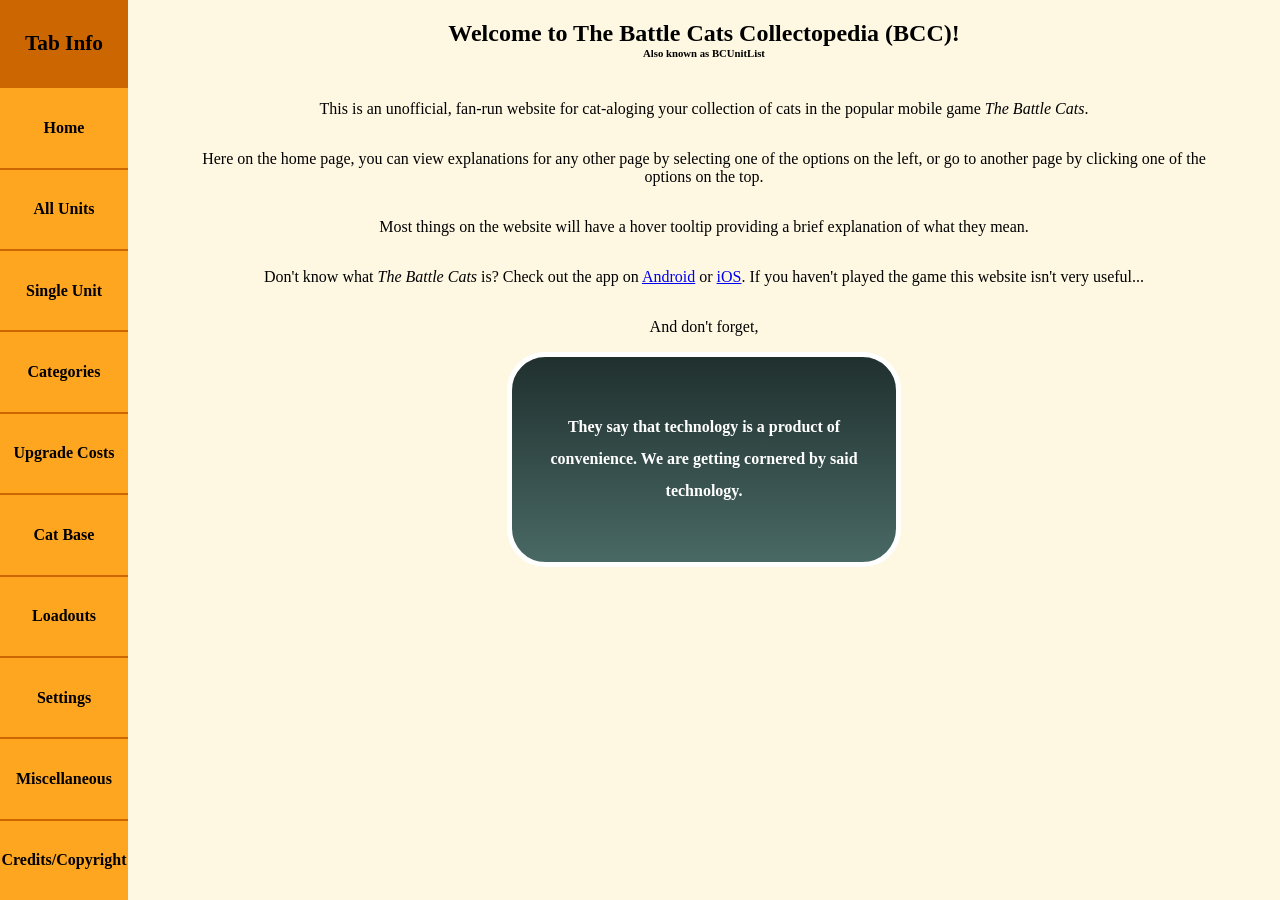
==== home.html @ 619c2832 "Automated minify of 809f2282fe39f35ee80ba82723558c4670efdd60" ====
<!DOCTYPE html><html><head><link rel="stylesheet" href="./css/common.css"><link rel="stylesheet" href="./css/home.css"><script src="./js/home.js" type="module"></script></head><body><div id="loading-content"><nav id="home-sidebar"><div class="sidebar-section sidebar-title">Tab Info</div><div class="sidebar-section">Home</div><div class="sidebar-section">All Units</div><div class="sidebar-section">Single Unit</div><div class="sidebar-section">Categories</div><div class="sidebar-section">Upgrade Costs</div><div class="sidebar-section">Cat Base</div><div class="sidebar-section">Loadouts</div><div class="sidebar-section">Settings</div><div class="sidebar-section">Miscellaneous</div><div class="sidebar-section">Credits/Copyright</div></nav><span></span><div id="home-content-wrapper"><section class="content-section" id="home-content-section"><h2>Welcome to The Battle Cats Collectopedia (BCC)!</h2><h6>Also known as BCUnitList</h6><p>This is an unofficial, fan-run website for cat-aloging your collection of cats in the popular mobile game <i>The Battle Cats</i>.</p><p>Here on the home page, you can view explanations for any other page by selecting one of the options on the left, or go to another page by clicking one of the options on the top.</p><p>Most things on the website will have a hover tooltip providing a brief explanation of what they mean.</p><p>Don't know what <i>The Battle Cats</i> is? Check out the app on <a href="https://play.google.com/store/apps/details?id=jp.co.ponos.battlecatsen&hl=en_US">Android</a> or <a href="https://apps.apple.com/us/app/the-battle-cats/id850057092">iOS</a>. If you haven't played the game this website isn't very useful...</p><p>And don't forget,</p><div id="home-cat-quote" class="h-align"><span id="home-splash"></span></div></section><section class="content-section hidden"><h2>All Units</h2><p>This tab displays a list of every unit in the game, sorted by rarity.</p><img src="./assets/img/home-tutorial/unit-row-example-1.png" loading="lazy"><p>By clicking or scrolling, you can change every aspect of a unit to match how you've upgraded them:</p><img src="./assets/img/home-tutorial/unit-row-example-2.png" loading="lazy"><hr><p>With so many units, it can be hard to find a specific one. Use the quick nav at the bottom left to jump to a unit or rarity.</p><img src="./assets/img/home-tutorial/unit-quick-nav-example.png" loading="lazy"><p>For more information on unit tables, check the unit tables section in the Miscellaneous section.</p></section><section class="content-section hidden"><h2>Single Unit</h2><p>If you just want to update a single unit, there's no reason to wait for all of the units' data to load.</p><p>This page displays all of a single unit's information on one page.</p><img src="./assets/img/home-tutorial/single-unit-example.png" loading="lazy"></section><section class="content-section hidden"><h2>Categories</h2><p>Categories are a way of organizing cats into groups of related units, such as all units from the same gacha banner, or all Li'l cats.</p><p>This tab acts the same as the All Units tab, but instead of tables for each rarity, there are tables for each category.</p><img src="./assets/img/home-tutorial/category-example.png" loading="lazy"><p>There are a bunch of predefined categories; you can customize which categories are shown, or create your own, in the Settings tab.</p></section><section class="content-section hidden"><h2>Upgrade Costs</h2><p>Ever wonder how much EXP you need to level up every unit to level 30. How about how much catfruit you need to farm?</p><p>In the Upgrade Costs tab, you can view the total amount of every resource in the game needed to fully upgrade every cat of a certain rarity or category.</p><img src="./assets/img/home-tutorial/cost-example.png" loading="lazy"><p>Total upgrade costs are shown for every unit rarity, and for every category of units (see Categories and Settings sections).</p><p>There are two special categories, "All Units", which is self-explanatory, and "Abilities", which are the non-cat upgrades shown in the in-game upgrade menu after the normal cats.</p><p>Finally, for any category with an Uber Super Rare, there is an option to include resources needed for Ultra Form and Ultra Talent related upgrades. When this is turned off, any upgrade that relies on spending Dark Catseyes is not counted in the upgrade costs.</p></section><section class="content-section hidden"><h2>Cat Base</h2><p>This page contains all of the upgrades that effect gameplay but aren't related to units.</p><p>At the top of the page is your total user rank, useful for seeing if you missed a unit when entering values. There are also several subtabs.</p><img src="./assets/img/home-tutorial/ur-example.png" loading="lazy"><p>The first subtab is for treasures. There is a slider for each treasure in each chapter, as well as buttons to quickly max treasures, since you have them all maxed, right?</p><img src="./assets/img/home-tutorial/treasure-example.png" loading="lazy"><p>The second subtab is for the Cat Cannon & variants. You can level up each part of the different designs.</p><img src="./assets/img/home-tutorial/cannon-example.png" loading="lazy"><p>The third subtab is for having purchased The Cat God (completely different from the popular unit Cat God), and for your levels in each Ability. Abilities are the blue orbs in the normal cat upgrade menu that aren't actually cats, e.g. the Study ability that increases EXP earned.</p><img src="./assets/img/home-tutorial/ability-example.png" loading="lazy"><p>The final subtab is for the random other upgrades that don't fit cleanly into a specific subtab. Right now, the only upgrades in here are the Aku Altar level cap, and a toggle for if the Aku Altar has been fully disabled.</p></section><section class="content-section hidden"><h2>Loadouts</h2><p>With the limited number of in-game loadouts, it can be difficult to save loadouts for specific stages.</p><p>In the Loadouts tab, you can create loadouts like in game, equipping cannon parts and any unit you own in the website. Ownership is defined as the unit being at least level 1.</p><img src="./assets/img/home-tutorial/loadout-example.png" loading="lazy"><p>You can also generate a share code. This code can be entered into the "Freeform Loadouts" view, which lets you create loadouts with any unit in the game, even if you haven't marked them as owned on the website.</p><p>These share codes are a great way to ask for advice on a loadout or to give someone a loadout to help them with a stage they're struggling on.</p><div class="v-align" id="home-break-overflow"><p>The loadout in the previous image, for example, can be loaded using the following code!</p><h6>[base64]</h6></div><p>In the "Freeform Loadouts" view, you can also modify the unit's upgrades, and your cannon levels, without modifying your units elsewhere on the site.</p><img src="./assets/img/home-tutorial/freeform-loadout-modify-example.png" loading="lazy"></section><section class="content-section hidden"><h2>Settings</h2><p>There are several types of settings, starting with global unit filters. These are especially useful filters that apply to the entire website. This website contains every unit in every version of the game, but since it's primarilly English focused, units exclusive to non-English versions of the game are hidden by default using one of these global filters.</p><img src="./assets/img/home-tutorial/not-in-en-example.png" loading="lazy"><p>Next is the global category selection. This is like the global unit filters, but for entire unit categories. This does not effect the individual unit views, only categories as in the Categories and Upgrade Costs tabs.</p><img src="./assets/img/home-tutorial/category-selector-example.png" loading="lazy"><p>After that is the custom unit categories section. This allows you to create categories with any grouping of units you want.</p><img src="./assets/img/home-tutorial/custom-category-example.png" loading="lazy"><p>These custom categories work like any other category. You can even hide them in the global category selection if you want!</p><img src="./assets/img/home-tutorial/custom-category-result-example.png" loading="lazy"><p>Then, there are the settings that modify how you view the website. They are divided into three parts:</p><ul><li>Organization settings are settings that effect how some things get displayed, making it easier to focus on what you care about the most.<ul><li><p><b>Auto-Collapse Tables</b>: You can click on the title of any table that displays units to hide the units. This option has those tables start collapsed.</p></li><li><p><b>Auto-Collapse Category Sections</b>: Categories are divided into sections (e.g. "Collabs" or "Seasonal Events"). Like with tables, you can click on these section titles to collapse them, hiding all of the categories inside. This option has those sections start collapsed.</p></li><li><p><b>Single Category Display</b>: This option has the Categories and Upgrade Costs pages only show one category at a time, using the "Select Categories" panel at the bottom of the page to switch between categories.</p></li></ul></li><li>Default Sort settings is a single setting that controls exactly what the name suggests. Any table with units in it will be initially sorted using the sort specified here.<ul><li><b>In-Game Order</b> sorts units based on their order in the actual game, which is a weird mix of the unit's category, ID, and date added to the game.</li><li><b>ID</b> sorts units by the numerical order of their IDs.</li><li><b>Names</b> sorts units by the alphabetical order of their current form's name.</li><li><b>Forms</b> sorts units by their current form, Normal → Evolved → True → Ultra</li><li><b>Levels</b> sorts units numerically, first by total regular level, then by total plus level.</li><li><b>Talents</b> sorts units by their number of maxed talents, then by their number of upgraded talents.</li><li><b>Talent Orbs</b> sorts units by the rank(s) of their highest ranked orb(s), so 1 S rank orb beats 2 A rank orbs.</li><li><b>Favorited</b> puts favorited units before nonfavorited units.</li></ul>All of these sort options can be ascending or descending. If there is ever a tie, the tie is resolved by using the two unit's IDs in numerical order.</li><li>Other settings are miscellaneous settings that do something unique.<ul><li><p><b>Arrow Upgrade Controls</b>: Adds increment and decrement arrows for anything on the website that you modify by scrolling the mouse wheel. Good for people without a scroll wheel!</p></li></ul><img src="./assets/img/home-tutorial/arrow-control-example.png" loading="lazy"><ul><li><p><b>Show Empty Categories</b>: By default, any category containing only units that are filtered out by global filters is removed. This setting stops that, so every category always exists.</p></li><li><p><b>Short Browsing History</b>: By default, this website creates a new entry in your browsing history every time you switch tabs. This can quickly fill up your browsing history. This setting makes it so changing tabs does not effect the page history.</p></li></ul></li></ul><p>Lastly, there are the save management settings. These are powerful settings, so be careful when using one.</p><p>Import Save allows you to load a save from a file or from the clipboard. You can create a save in the clipboard or in a file using the options from Export Save.</p><p>Lastly, there is an option to delete your save data. This deletes everything, including settings, and cannot be undone except by loading a previous save (Assuming you created one).</p><p>After importing or deleting a save, it is recommended that you refresh the page, or at least change tabs, before attempting to make any changes.</p><p>There is a small message at the bottom of the page when using any of the save management settings. If that box is red, it means the action you tried to do failed, so read it carefully!</p></section><section class="content-section hidden"><h2>Miscellaneous</h2><p>This section covers features and information about the website not specific to a single tab.</p><p>In the top right, you'll see Update <span id="home-update-ver"></span>. This site is updated manually, so that number lets you know what version of the app the site is updated to. Any new units, upgrades/forms, or mechanics that are added in an update after the one displayed have not been added yet, so please be patient :)</p><p>Throughout the site, there are several tables containing multiple units. These tables have a settings button in the top right, where you can filter the units shown in the table, or quickly modify all of the units.</p><p>By activating Quick-Edit Mode, all selected options to the left will be applied when clicking the + button that normally opens the unit's stats. Disable Quick-Edit Mode to be able to access stats again.</p><img src="./assets/img/home-tutorial/pre-quick-change.png" loading="lazy"><p>↓</p><img src="./assets/img/home-tutorial/quick-change.png" loading="lazy"><p>↓</p><img src="./assets/img/home-tutorial/post-quick-change.png" loading="lazy"><p>Many of these tables will also have units with orb slots. By clicking a slot, you can create or modify an orb to give to that unit.</p><img src="./assets/img/home-tutorial/orb-modal-example.png" loading="lazy"><p>Orbs are divided into two types: Ability orbs and Effect orbs. Effect orbs increase a unit's effectiveness against a specific trait, while Ability orbs give the unit a new unique ability. The above image shows an effect orb being created.</p><p>Thoughout the site there are also several places where you can search for units. These places all also have a + button that opens up an advanced search.</p><p>The advanced search lets you filter search results by properties of a unit, like their rarity or abilities.</p><img src="./assets/img/home-tutorial/advanced-search.png" loading="lazy"><p>In the above image, the search required the unit to be an Uber Super Rare that can target Angel, Alien, and Aku, and that has the Conjure ability. As of 14.5, the only unit that meets these criteria is Mamolan Pasalan.</p><p>Lastly, if you encounter any errors with the site, unit values that are incorrect, or just have something that you think it's really important gets added, please let me know! On the GitHub, there is a few issue templates for different possible issues. Please use one of those, but before you do, double check that there isn't actually a mistake on the Wiki or from your end.</p></section><section class="content-section hidden"><h2>Credits/Copyright</h2><div class="home-citation"><a href="https://battlecats.miraheze.org/wiki/Battle_Cats_Wiki">https://battlecats.miraheze.org/wiki/Battle_Cats_Wiki</a><p>For unit data, images, and data validation.</p></div><div class="home-citation"><a href="https://thanksfeanor.pythonanywhere.com/xpcurves">https://thanksfeanor.pythonanywhere.com/xpcurves</a><p>For providing more accurate XP level curves for old/weird collab units.</p></div><div class="home-citation"><a href="https://mygamatoto.com">https://mygamatoto.com</a><p>For unit data and generally being a helpful source of information.</p></div><div class="home-citation"><a href="https://github.com/battlecatsinfo/battlecatsinfo.github.io">https://github.com/battlecatsinfo/battlecatsinfo.github.io</a><p>For having a lot of information about the Japanese version of the game.</p></div><div class="home-citation"><a href="https://github.com/battlecatsultimate/BCU-java-PC">https://github.com/battlecatsultimate/BCU-java-PC</a><p>For several images that are a pain to find otherwise.</p></div><p>And of course PONOS Corporation for making the game!</p><h4>Copyright Notice</h4><p>All data and images from The Battle Cats, as well as the name, brand, and any other related content, belong to PONOS Corporation. I do not make any claim of ownership for anything originally produced by PONOS.</p><p>This site is non-profit, and exists under fair use as an educational/informational tool.</p></section></div></div></body></html>
---- css/common.css ----
@keyframes rainbow{0%,to{background-color:var(--rainbow-bg1)}12.5%{background-color:var(--rainbow-bg2)}25%{background-color:var(--rainbow-bg3)}37.5%{background-color:var(--rainbow-bg4)}50%{background-color:var(--rainbow-bg5)}62.5%{background-color:var(--rainbow-bg6)}75%{background-color:var(--rainbow-bg7)}87.5%{background-color:var(--rainbow-bg8)}}:root{--text:#000000;--base-bg:#ffffff;--highlight-bg:#fef8e3;--highlight-bg2:#ffe3ac;--saving-bg:#4e3c0477;--content:#fbbc04;--highlight-content:#f7cb4d;--content-border:#d8a406;--modal-fade:#00000099;--warning:#e62427;--highlight-warning:#ff5255;--warning-border:#c01d20;--fadeout-timer:4s;--normal-content:#c8c8c8;--normal-bg:#ffffff;--normal-bg2:#efefef;--normal-border:#999999;--special-content:#cd67bb;--special-bg:#f8a8f1;--special-bg2:#eb90e3;--special-border:#a84d98;--rare-content:#db8a47;--rare-bg:#f5ac74;--rare-bg2:#ef9a5b;--rare-border:#a86229;--super-rare-content:#89b1bc;--super-rare-bg:#c5f2f7;--super-rare-bg2:#c0e3e7;--super-rare-border:#578491;--uber-rare-content:#ead635;--uber-rare-bg:#fcf683;--uber-rare-bg2:#f7ee57;--uber-rare-border:#c2af1f;--legend-rare-content:#ffffff;--legend-rare-border:#141414;--rainbow-bg1:#ff9999;--rainbow-bg2:#ffe699;--rainbow-bg3:#ccff99;--rainbow-bg4:#99ffb3;--rainbow-bg5:#99ffff;--rainbow-bg6:#99b3ff;--rainbow-bg7:#cc99ff;--rainbow-bg8:#ff99e6;--ability-upgade-content:#2ce5e6;--ability-upgade-bg:#baf2f4;--ability-upgade-bg2:#a0e6e9;--ability-upgade-border:#09b0ad;--inactive-content:#8b8b8b;--inactive-bg:#bebebe;--inactive-bg2:#8d8d8d;--inactive-border:#2c2c2c;--generic-content:#ffa620;--generic-bg:#fff0d2;--generic-bg2:#ffeac0;--generic-border:#cc6600;--rarity-content:var(--generic-content);--rarity-bg:var(--generic-bg);--rarity-bg2:var(--generic-bg2);--rarity-border:var(--generic-border)}.ability-upgrade-color{--rarity-content:var(--ability-upgade-content);--rarity-bg:var(--ability-upgade-bg);--rarity-bg2:var(--ability-upgade-bg2);--rarity-border:var(--ability-upgade-border)}.normal-color{--rarity-content:var(--normal-content);--rarity-bg:var(--normal-bg);--rarity-bg2:var(--normal-bg2);--rarity-border:var(--normal-border)}.special-color{--rarity-content:var(--special-content);--rarity-bg:var(--special-bg);--rarity-bg2:var(--special-bg2);--rarity-border:var(--special-border)}.rare-color{--rarity-content:var(--rare-content);--rarity-bg:var(--rare-bg);--rarity-bg2:var(--rare-bg2);--rarity-border:var(--rare-border)}.super-rare-color{--rarity-content:var(--super-rare-content);--rarity-bg:var(--super-rare-bg);--rarity-bg2:var(--super-rare-bg2);--rarity-border:var(--super-rare-border)}.uber-rare-color{--rarity-content:var(--uber-rare-content);--rarity-bg:var(--uber-rare-bg);--rarity-bg2:var(--uber-rare-bg2);--rarity-border:var(--uber-rare-border)}.legend-rare-color{--rarity-content:var(--legend-rare-content);--rarity-border:var(--legend-rare-border)}.legend-row-1{--rarity-bg:var(--rainbow-bg1);--rarity-bg2:var(--rainbow-bg1)}.legend-row-2{--rarity-bg:var(--rainbow-bg2);--rarity-bg2:var(--rainbow-bg2)}.legend-row-3{--rarity-bg:var(--rainbow-bg3);--rarity-bg2:var(--rainbow-bg3)}.legend-row-4{--rarity-bg:var(--rainbow-bg4);--rarity-bg2:var(--rainbow-bg4)}.legend-row-5{--rarity-bg:var(--rainbow-bg5);--rarity-bg2:var(--rainbow-bg5)}.legend-row-6{--rarity-bg:var(--rainbow-bg6);--rarity-bg2:var(--rainbow-bg6)}.legend-row-7{--rarity-bg:var(--rainbow-bg7);--rarity-bg2:var(--rainbow-bg7)}.legend-row-8{--rarity-bg:var(--rainbow-bg8);--rarity-bg2:var(--rainbow-bg8)}.legend-rare-animation{animation:rainbow 8s linear 0s infinite forwards}html{overflow-x:hidden;scrollbar-color:var(--content-border) var(--highlight-content);height:100%;max-height:100%}body,iframe{width:100%;height:100%}*,body{scrollbar-width:thin}body{display:grid;background-color:var(--highlight-bg);padding:0;margin:0;max-height:100%;position:relative;box-sizing:border-box}#loading-content{height:100%;overflow-y:auto;box-sizing:border-box;padding-bottom:5vh}*{scrollbar-color:var(--rarity-border) var(--rarity-content)}iframe{border:0}button{--rarity-content:var(--content);--rarity-bg:var(--highlight-bg);--rarity-bg2:var(--highlight-bg2);--rarity-border:var(--content-border);background-color:var(--rarity-content);border:2px solid var(-text);cursor:pointer;transition:background-color .1s linear,filter .1s linear;font-weight:bolder;user-select:none}button:disabled{filter:contrast(.5)}button:not(:disabled):hover{filter:invert(.25) saturate(1.5)}img{-webkit-user-drag:none;user-select:none}td{padding:0}input{accent-color:var(--rarity-content)}.h-align,.v-align{display:flex;align-items:center;justify-content:center}.v-align{flex-direction:column}.global-hidden,.hidden{display:none!important}.invisible{visibility:hidden}.two-pane{display:grid;grid-template-columns:50% 50%;grid-template-rows:100%}.transitionless{transition:none!important}.inactive{--rarity-content:var(--inactive-content)!important;--rarity-bg:var(--inactive-bg)!important;--rarity-bg2:var(--inactive-bg2)!important;--rarity-border:var(--inactive-border)!important}
---- css/home.css ----
#loading-content{display:grid;grid-template-columns:10vw 1fr;grid-template-rows:100%}#home-sidebar{width:10vw;display:flex;flex-direction:column;align-items:center;background-color:var(--generic-content);position:fixed;top:0;left:0;bottom:0}.sidebar-section{font-size:12pt;font-weight:bolder;max-height:10vh;flex-grow:1;display:flex;align-items:center;justify-content:center;user-select:none;cursor:pointer;width:100%;transition:background-color .1s ease}.sidebar-section:not(:last-of-type){border-bottom:2px solid var(--generic-border)}.sidebar-section:hover,.sidebar-title{background-color:var(--generic-border)}.sidebar-title{font-size:16pt}.content-section{display:flex;flex-direction:column;align-items:center;padding-bottom:10vh;padding-left:5vw;padding-right:5vw;text-align:center}.content-section img{max-width:100%}#home-cat-quote{width:28vw;aspect-ratio:2/1;background-image:linear-gradient(to bottom,#20302e,#496965);color:#fff;font-weight:bolder;font-size:12pt;line-height:2;border-radius:3vw;border:5px solid #fff;text-align:center;padding:1vw;user-select:none;cursor:pointer}#home-content-section h2{margin-bottom:0}#home-content-section h6{margin-top:0}.multi-image-example p{font-size:72pt;margin:2vh}#home-break-overflow{overflow-wrap:anywhere;max-width:50%}ul{text-align:left;font-size:12pt}ul ul{font-size:10pt}.home-citation p{margin-top:.1vh;margin-bottom:3vh}
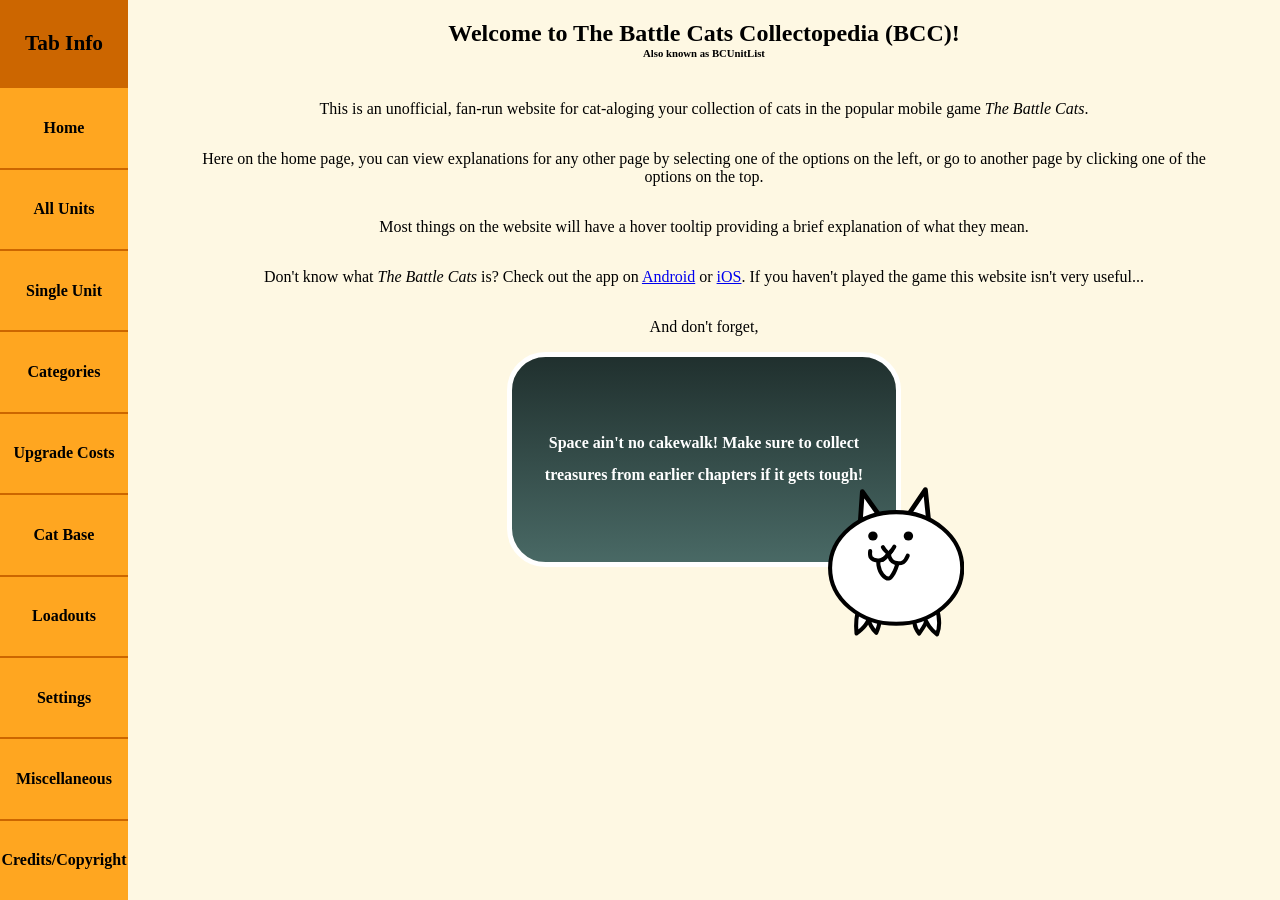
==== commit 2c60ba9a: "UI polish" ====
--- a/home.html
+++ b/home.html
@@ -1 +1,235 @@
-<!DOCTYPE html><html><head><link rel="stylesheet" href="./css/common.css"><link rel="stylesheet" href="./css/home.css"><script src="./js/home.js" type="module"></script></head><body><div id="loading-content"><nav id="home-sidebar"><div class="sidebar-section sidebar-title">Tab Info</div><div class="sidebar-section">Home</div><div class="sidebar-section">All Units</div><div class="sidebar-section">Single Unit</div><div class="sidebar-section">Categories</div><div class="sidebar-section">Upgrade Costs</div><div class="sidebar-section">Cat Base</div><div class="sidebar-section">Loadouts</div><div class="sidebar-section">Settings</div><div class="sidebar-section">Miscellaneous</div><div class="sidebar-section">Credits/Copyright</div></nav><span></span><div id="home-content-wrapper"><section class="content-section" id="home-content-section"><h2>Welcome to The Battle Cats Collectopedia (BCC)!</h2><h6>Also known as BCUnitList</h6><p>This is an unofficial, fan-run website for cat-aloging your collection of cats in the popular mobile game <i>The Battle Cats</i>.</p><p>Here on the home page, you can view explanations for any other page by selecting one of the options on the left, or go to another page by clicking one of the options on the top.</p><p>Most things on the website will have a hover tooltip providing a brief explanation of what they mean.</p><p>Don't know what <i>The Battle Cats</i> is? Check out the app on <a href="https://play.google.com/store/apps/details?id=jp.co.ponos.battlecatsen&hl=en_US">Android</a> or <a href="https://apps.apple.com/us/app/the-battle-cats/id850057092">iOS</a>. If you haven't played the game this website isn't very useful...</p><p>And don't forget,</p><div id="home-cat-quote" class="h-align"><span id="home-splash"></span></div></section><section class="content-section hidden"><h2>All Units</h2><p>This tab displays a list of every unit in the game, sorted by rarity.</p><img src="./assets/img/home-tutorial/unit-row-example-1.png" loading="lazy"><p>By clicking or scrolling, you can change every aspect of a unit to match how you've upgraded them:</p><img src="./assets/img/home-tutorial/unit-row-example-2.png" loading="lazy"><hr><p>With so many units, it can be hard to find a specific one. Use the quick nav at the bottom left to jump to a unit or rarity.</p><img src="./assets/img/home-tutorial/unit-quick-nav-example.png" loading="lazy"><p>For more information on unit tables, check the unit tables section in the Miscellaneous section.</p></section><section class="content-section hidden"><h2>Single Unit</h2><p>If you just want to update a single unit, there's no reason to wait for all of the units' data to load.</p><p>This page displays all of a single unit's information on one page.</p><img src="./assets/img/home-tutorial/single-unit-example.png" loading="lazy"></section><section class="content-section hidden"><h2>Categories</h2><p>Categories are a way of organizing cats into groups of related units, such as all units from the same gacha banner, or all Li'l cats.</p><p>This tab acts the same as the All Units tab, but instead of tables for each rarity, there are tables for each category.</p><img src="./assets/img/home-tutorial/category-example.png" loading="lazy"><p>There are a bunch of predefined categories; you can customize which categories are shown, or create your own, in the Settings tab.</p></section><section class="content-section hidden"><h2>Upgrade Costs</h2><p>Ever wonder how much EXP you need to level up every unit to level 30. How about how much catfruit you need to farm?</p><p>In the Upgrade Costs tab, you can view the total amount of every resource in the game needed to fully upgrade every cat of a certain rarity or category.</p><img src="./assets/img/home-tutorial/cost-example.png" loading="lazy"><p>Total upgrade costs are shown for every unit rarity, and for every category of units (see Categories and Settings sections).</p><p>There are two special categories, "All Units", which is self-explanatory, and "Abilities", which are the non-cat upgrades shown in the in-game upgrade menu after the normal cats.</p><p>Finally, for any category with an Uber Super Rare, there is an option to include resources needed for Ultra Form and Ultra Talent related upgrades. When this is turned off, any upgrade that relies on spending Dark Catseyes is not counted in the upgrade costs.</p></section><section class="content-section hidden"><h2>Cat Base</h2><p>This page contains all of the upgrades that effect gameplay but aren't related to units.</p><p>At the top of the page is your total user rank, useful for seeing if you missed a unit when entering values. There are also several subtabs.</p><img src="./assets/img/home-tutorial/ur-example.png" loading="lazy"><p>The first subtab is for treasures. There is a slider for each treasure in each chapter, as well as buttons to quickly max treasures, since you have them all maxed, right?</p><img src="./assets/img/home-tutorial/treasure-example.png" loading="lazy"><p>The second subtab is for the Cat Cannon & variants. You can level up each part of the different designs.</p><img src="./assets/img/home-tutorial/cannon-example.png" loading="lazy"><p>The third subtab is for having purchased The Cat God (completely different from the popular unit Cat God), and for your levels in each Ability. Abilities are the blue orbs in the normal cat upgrade menu that aren't actually cats, e.g. the Study ability that increases EXP earned.</p><img src="./assets/img/home-tutorial/ability-example.png" loading="lazy"><p>The final subtab is for the random other upgrades that don't fit cleanly into a specific subtab. Right now, the only upgrades in here are the Aku Altar level cap, and a toggle for if the Aku Altar has been fully disabled.</p></section><section class="content-section hidden"><h2>Loadouts</h2><p>With the limited number of in-game loadouts, it can be difficult to save loadouts for specific stages.</p><p>In the Loadouts tab, you can create loadouts like in game, equipping cannon parts and any unit you own in the website. Ownership is defined as the unit being at least level 1.</p><img src="./assets/img/home-tutorial/loadout-example.png" loading="lazy"><p>You can also generate a share code. This code can be entered into the "Freeform Loadouts" view, which lets you create loadouts with any unit in the game, even if you haven't marked them as owned on the website.</p><p>These share codes are a great way to ask for advice on a loadout or to give someone a loadout to help them with a stage they're struggling on.</p><div class="v-align" id="home-break-overflow"><p>The loadout in the previous image, for example, can be loaded using the following code!</p><h6>[base64]</h6></div><p>In the "Freeform Loadouts" view, you can also modify the unit's upgrades, and your cannon levels, without modifying your units elsewhere on the site.</p><img src="./assets/img/home-tutorial/freeform-loadout-modify-example.png" loading="lazy"></section><section class="content-section hidden"><h2>Settings</h2><p>There are several types of settings, starting with global unit filters. These are especially useful filters that apply to the entire website. This website contains every unit in every version of the game, but since it's primarilly English focused, units exclusive to non-English versions of the game are hidden by default using one of these global filters.</p><img src="./assets/img/home-tutorial/not-in-en-example.png" loading="lazy"><p>Next is the global category selection. This is like the global unit filters, but for entire unit categories. This does not effect the individual unit views, only categories as in the Categories and Upgrade Costs tabs.</p><img src="./assets/img/home-tutorial/category-selector-example.png" loading="lazy"><p>After that is the custom unit categories section. This allows you to create categories with any grouping of units you want.</p><img src="./assets/img/home-tutorial/custom-category-example.png" loading="lazy"><p>These custom categories work like any other category. You can even hide them in the global category selection if you want!</p><img src="./assets/img/home-tutorial/custom-category-result-example.png" loading="lazy"><p>Then, there are the settings that modify how you view the website. They are divided into three parts:</p><ul><li>Organization settings are settings that effect how some things get displayed, making it easier to focus on what you care about the most.<ul><li><p><b>Auto-Collapse Tables</b>: You can click on the title of any table that displays units to hide the units. This option has those tables start collapsed.</p></li><li><p><b>Auto-Collapse Category Sections</b>: Categories are divided into sections (e.g. "Collabs" or "Seasonal Events"). Like with tables, you can click on these section titles to collapse them, hiding all of the categories inside. This option has those sections start collapsed.</p></li><li><p><b>Single Category Display</b>: This option has the Categories and Upgrade Costs pages only show one category at a time, using the "Select Categories" panel at the bottom of the page to switch between categories.</p></li></ul></li><li>Default Sort settings is a single setting that controls exactly what the name suggests. Any table with units in it will be initially sorted using the sort specified here.<ul><li><b>In-Game Order</b> sorts units based on their order in the actual game, which is a weird mix of the unit's category, ID, and date added to the game.</li><li><b>ID</b> sorts units by the numerical order of their IDs.</li><li><b>Names</b> sorts units by the alphabetical order of their current form's name.</li><li><b>Forms</b> sorts units by their current form, Normal → Evolved → True → Ultra</li><li><b>Levels</b> sorts units numerically, first by total regular level, then by total plus level.</li><li><b>Talents</b> sorts units by their number of maxed talents, then by their number of upgraded talents.</li><li><b>Talent Orbs</b> sorts units by the rank(s) of their highest ranked orb(s), so 1 S rank orb beats 2 A rank orbs.</li><li><b>Favorited</b> puts favorited units before nonfavorited units.</li></ul>All of these sort options can be ascending or descending. If there is ever a tie, the tie is resolved by using the two unit's IDs in numerical order.</li><li>Other settings are miscellaneous settings that do something unique.<ul><li><p><b>Arrow Upgrade Controls</b>: Adds increment and decrement arrows for anything on the website that you modify by scrolling the mouse wheel. Good for people without a scroll wheel!</p></li></ul><img src="./assets/img/home-tutorial/arrow-control-example.png" loading="lazy"><ul><li><p><b>Show Empty Categories</b>: By default, any category containing only units that are filtered out by global filters is removed. This setting stops that, so every category always exists.</p></li><li><p><b>Short Browsing History</b>: By default, this website creates a new entry in your browsing history every time you switch tabs. This can quickly fill up your browsing history. This setting makes it so changing tabs does not effect the page history.</p></li></ul></li></ul><p>Lastly, there are the save management settings. These are powerful settings, so be careful when using one.</p><p>Import Save allows you to load a save from a file or from the clipboard. You can create a save in the clipboard or in a file using the options from Export Save.</p><p>Lastly, there is an option to delete your save data. This deletes everything, including settings, and cannot be undone except by loading a previous save (Assuming you created one).</p><p>After importing or deleting a save, it is recommended that you refresh the page, or at least change tabs, before attempting to make any changes.</p><p>There is a small message at the bottom of the page when using any of the save management settings. If that box is red, it means the action you tried to do failed, so read it carefully!</p></section><section class="content-section hidden"><h2>Miscellaneous</h2><p>This section covers features and information about the website not specific to a single tab.</p><p>In the top right, you'll see Update <span id="home-update-ver"></span>. This site is updated manually, so that number lets you know what version of the app the site is updated to. Any new units, upgrades/forms, or mechanics that are added in an update after the one displayed have not been added yet, so please be patient :)</p><p>Throughout the site, there are several tables containing multiple units. These tables have a settings button in the top right, where you can filter the units shown in the table, or quickly modify all of the units.</p><p>By activating Quick-Edit Mode, all selected options to the left will be applied when clicking the + button that normally opens the unit's stats. Disable Quick-Edit Mode to be able to access stats again.</p><img src="./assets/img/home-tutorial/pre-quick-change.png" loading="lazy"><p>↓</p><img src="./assets/img/home-tutorial/quick-change.png" loading="lazy"><p>↓</p><img src="./assets/img/home-tutorial/post-quick-change.png" loading="lazy"><p>Many of these tables will also have units with orb slots. By clicking a slot, you can create or modify an orb to give to that unit.</p><img src="./assets/img/home-tutorial/orb-modal-example.png" loading="lazy"><p>Orbs are divided into two types: Ability orbs and Effect orbs. Effect orbs increase a unit's effectiveness against a specific trait, while Ability orbs give the unit a new unique ability. The above image shows an effect orb being created.</p><p>Thoughout the site there are also several places where you can search for units. These places all also have a + button that opens up an advanced search.</p><p>The advanced search lets you filter search results by properties of a unit, like their rarity or abilities.</p><img src="./assets/img/home-tutorial/advanced-search.png" loading="lazy"><p>In the above image, the search required the unit to be an Uber Super Rare that can target Angel, Alien, and Aku, and that has the Conjure ability. As of 14.5, the only unit that meets these criteria is Mamolan Pasalan.</p><p>Lastly, if you encounter any errors with the site, unit values that are incorrect, or just have something that you think it's really important gets added, please let me know! On the GitHub, there is a few issue templates for different possible issues. Please use one of those, but before you do, double check that there isn't actually a mistake on the Wiki or from your end.</p></section><section class="content-section hidden"><h2>Credits/Copyright</h2><div class="home-citation"><a href="https://battlecats.miraheze.org/wiki/Battle_Cats_Wiki">https://battlecats.miraheze.org/wiki/Battle_Cats_Wiki</a><p>For unit data, images, and data validation.</p></div><div class="home-citation"><a href="https://thanksfeanor.pythonanywhere.com/xpcurves">https://thanksfeanor.pythonanywhere.com/xpcurves</a><p>For providing more accurate XP level curves for old/weird collab units.</p></div><div class="home-citation"><a href="https://mygamatoto.com">https://mygamatoto.com</a><p>For unit data and generally being a helpful source of information.</p></div><div class="home-citation"><a href="https://github.com/battlecatsinfo/battlecatsinfo.github.io">https://github.com/battlecatsinfo/battlecatsinfo.github.io</a><p>For having a lot of information about the Japanese version of the game.</p></div><div class="home-citation"><a href="https://github.com/battlecatsultimate/BCU-java-PC">https://github.com/battlecatsultimate/BCU-java-PC</a><p>For several images that are a pain to find otherwise.</p></div><p>And of course PONOS Corporation for making the game!</p><h4>Copyright Notice</h4><p>All data and images from The Battle Cats, as well as the name, brand, and any other related content, belong to PONOS Corporation. I do not make any claim of ownership for anything originally produced by PONOS.</p><p>This site is non-profit, and exists under fair use as an educational/informational tool.</p></section></div></div></body></html>+<!DOCTYPE html>
+<html>
+<head>
+    <link rel="stylesheet" href="./css/common.css">
+    <link rel="stylesheet" href="./css/home.css">
+    <script src="./js/home.js" type="module"></script>
+</head>
+<body>
+    <div id="loading-content">
+        <nav id="home-sidebar">
+            <div class="sidebar-section sidebar-title">
+                Tab Info
+            </div>
+            <div class="sidebar-section clickable">
+                Home
+            </div>
+            <div class="sidebar-section clickable">
+                All Units
+            </div>
+            <div class="sidebar-section clickable">
+                Single Unit
+            </div>
+            <div class="sidebar-section clickable">
+                Categories
+            </div>
+            <div class="sidebar-section clickable">
+                Upgrade Costs
+            </div>
+            <div class="sidebar-section clickable">
+                Cat Base
+            </div>
+            <div class="sidebar-section clickable">
+                Loadouts
+            </div>
+            <div class="sidebar-section clickable">
+                Settings
+            </div>
+            <div class="sidebar-section clickable">
+                Miscellaneous
+            </div>
+            <div class="sidebar-section clickable">
+                Credits/Copyright
+            </div>
+        </nav>
+        <span></span>
+        <div id="home-content-wrapper">
+            <section class="content-section" id="home-content-section">
+                <h2>Welcome to The Battle Cats Collectopedia (BCC)!</h2>
+                <h6>Also known as BCUnitList</h6>
+                <p>This is an unofficial, fan-run website for cat-aloging your collection of cats in the popular mobile game <i>The Battle Cats</i>.</p>
+                <p>Here on the home page, you can view explanations for any other page by selecting one of the options on the left, or go to another page by clicking one of the options on the top.</p>
+                <p>Most things on the website will have a hover tooltip providing a brief explanation of what they mean.</p>
+                <p>Don't know what <i>The Battle Cats</i> is? Check out the app on <a href="https://play.google.com/store/apps/details?id=jp.co.ponos.battlecatsen&hl=en_US">Android</a> or <a href="https://apps.apple.com/us/app/the-battle-cats/id850057092">iOS</a>. If you haven't played the game this website isn't very useful...</p>
+                <p>And don't forget,</p>
+                <div id="home-cat-quote" class="h-align">
+                    <span id="home-splash"></span>
+                    <span id="home-cat"></span>
+                </div>
+            </section>
+            <section class="content-section hidden">
+                <h2>All Units</h2>
+                <p>This tab displays a list of every unit in the game, sorted by rarity.</p>
+                <img src="./assets/img/home-tutorial/unit-row-example-1.png" loading="lazy">
+                <p>By clicking or scrolling, you can change every aspect of a unit to match how you've upgraded them:</p>
+                <img src="./assets/img/home-tutorial/unit-row-example-2.png" loading="lazy">
+                <hr>
+                <p>With so many units, it can be hard to find a specific one. Use the quick nav at the bottom left to jump to a unit or rarity.</p>
+                <img src="./assets/img/home-tutorial/unit-quick-nav-example.png" loading="lazy">
+                <p>For more information on unit tables, check the unit tables section in the Miscellaneous section.</p>
+            </section>
+            <section class="content-section hidden">
+                <h2>Single Unit</h2>
+                <p>If you just want to update a single unit, there's no reason to wait for all of the units' data to load.</p>
+                <p>This page displays all of a single unit's information on one page.</p>
+                <img src="./assets/img/home-tutorial/single-unit-example.png" loading="lazy">
+            </section>
+            <section class="content-section hidden">
+                <h2>Categories</h2>
+                <p>Categories are a way of organizing cats into groups of related units, such as all units from the same gacha banner, or all Li'l cats.</p>
+                <p>This tab acts the same as the All Units tab, but instead of tables for each rarity, there are tables for each category.</p>
+                <img src="./assets/img/home-tutorial/category-example.png" loading="lazy">
+                <p>There are a bunch of predefined categories; you can customize which categories are shown, or create your own, in the Settings tab.</p>
+            </section>
+            <section class="content-section hidden">
+                <h2>Upgrade Costs</h2>
+                <p>Ever wonder how much EXP you need to level up every unit to level 30. How about how much catfruit you need to farm?</p>
+                <p>In the Upgrade Costs tab, you can view the total amount of every resource in the game needed to fully upgrade every cat of a certain rarity or category.</p>
+                <img src="./assets/img/home-tutorial/cost-example.png" loading="lazy">
+                <p>Total upgrade costs are shown for every unit rarity, and for every category of units (see Categories and Settings sections).</p>
+                <p>There are two special categories, "All Units", which is self-explanatory, and "Abilities", which are the non-cat upgrades shown in the in-game upgrade menu after the normal cats.</p>
+                <p>Finally, for any category with an Uber Super Rare, there is an option to include resources needed for Ultra Form and Ultra Talent related upgrades. When this is turned off, any upgrade that relies on spending Dark Catseyes is not counted in the upgrade costs.</p>
+            </section>
+            <section class="content-section hidden">
+                <h2>Cat Base</h2>
+                <p>This page contains all of the upgrades that effect gameplay but aren't related to units.</p>
+                <p>At the top of the page is your total user rank, useful for seeing if you missed a unit when entering values. There are also several subtabs.</p>
+                <img src="./assets/img/home-tutorial/ur-example.png" loading="lazy">
+                <p>The first subtab is for treasures. There is a slider for each treasure in each chapter, as well as buttons to quickly max treasures, since you have them all maxed, right?</p>
+                <img src="./assets/img/home-tutorial/treasure-example.png" loading="lazy">
+                <p>The second subtab is for the Cat Cannon & variants. You can level up each part of the different designs.</p>
+                <img src="./assets/img/home-tutorial/cannon-example.png" loading="lazy">
+                <p>The third subtab is for having purchased The Cat God (completely different from the popular unit Cat God), and for your levels in each Ability. Abilities are the blue orbs in the normal cat upgrade menu that aren't actually cats, e.g. the Study ability that increases EXP earned.</p>
+                <img src="./assets/img/home-tutorial/ability-example.png" loading="lazy">
+                <p>The final subtab is for the random other upgrades that don't fit cleanly into a specific subtab. Right now, the only upgrades in here are the Aku Altar level cap, and a toggle for if the Aku Altar has been fully disabled.</p>
+            </section>
+            <section class="content-section hidden">
+                <h2>Loadouts</h2>
+                <p>With the limited number of in-game loadouts, it can be difficult to save loadouts for specific stages.</p>
+                <p>In the Loadouts tab, you can create loadouts like in game, equipping cannon parts and any unit you own in the website. Ownership is defined as the unit being at least level 1.</p>
+                <img src="./assets/img/home-tutorial/loadout-example.png" loading="lazy">
+                <p>You can also generate a share code. This code can be entered into the "Freeform Loadouts" view, which lets you create loadouts with any unit in the game, even if you haven't marked them as owned on the website.</p>
+                <p>These share codes are a great way to ask for advice on a loadout or to give someone a loadout to help them with a stage they're struggling on.</p>
+                <div class="v-align" id="home-break-overflow">
+                    <p>The loadout in the previous image, for example, can be loaded using the following code!</p>
+                    <h6>[base64]</h6>
+                </div>
+                <p>In the "Freeform Loadouts" view, you can also modify the unit's upgrades, and your cannon levels, without modifying your units elsewhere on the site.</p>
+                <img src="./assets/img/home-tutorial/freeform-loadout-modify-example.png" loading="lazy">
+            </section>
+            <section class="content-section hidden">
+                <h2>Settings</h2>
+                <p>There are several types of settings, starting with global unit filters. These are especially useful filters that apply to the entire website. This website contains every unit in every version of the game, but since it's primarilly English focused, units exclusive to non-English versions of the game are hidden by default using one of these global filters.</p>
+                <img src="./assets/img/home-tutorial/not-in-en-example.png" loading="lazy">
+                <p>Next is the global category selection. This is like the global unit filters, but for entire unit categories. This does not effect the individual unit views, only categories as in the Categories and Upgrade Costs tabs.</p>
+                <img src="./assets/img/home-tutorial/category-selector-example.png" loading="lazy">
+                <p>After that is the custom unit categories section. This allows you to create categories with any grouping of units you want.</p>
+                <img src="./assets/img/home-tutorial/custom-category-example.png" loading="lazy">
+                <p>These custom categories work like any other category. You can even hide them in the global category selection if you want!</p>
+                <img src="./assets/img/home-tutorial/custom-category-result-example.png" loading="lazy">
+                <p>Then, there are the settings that modify how you view the website. They are divided into three parts:</p>
+                <ul>
+                    <li>
+                        Organization settings are settings that effect how some things get displayed, making it easier to focus on what you care about the most.
+                        <ul>
+                            <li>
+                                <p><b>Auto-Collapse Tables</b>: You can click on the title of any table that displays units to hide the units. This option has those tables start collapsed.</p>
+                            </li>
+                            <li>
+                                <p><b>Auto-Collapse Category Sections</b>: Categories are divided into sections (e.g. "Collabs" or "Seasonal Events"). Like with tables, you can click on these section titles to collapse them, hiding all of the categories inside. This option has those sections start collapsed.</p>
+                            </li>
+                            <li>
+                                <p><b>Single Category Display</b>: This option has the Categories and Upgrade Costs pages only show one category at a time, using the "Select Categories" panel at the bottom of the page to switch between categories.</p>
+                            </li>
+                        </ul>
+                    </li>
+                    <li>
+                        Default Sort settings is a single setting that controls exactly what the name suggests. Any table with units in it will be initially sorted using the sort specified here.
+                        <ul>
+                            <li><b>In-Game Order</b> sorts units based on their order in the actual game, which is a weird mix of the unit's category, ID, and date added to the game.</li>
+                            <li><b>ID</b> sorts units by the numerical order of their IDs.</li>
+                            <li><b>Names</b> sorts units by the alphabetical order of their current form's name.</li>
+                            <li><b>Forms</b> sorts units by their current form, Normal → Evolved → True → Ultra</li>
+                            <li><b>Levels</b> sorts units numerically, first by total regular level, then by total plus level.</li>
+                            <li><b>Talents</b> sorts units by their number of maxed talents, then by their number of upgraded talents.</li>
+                            <li><b>Talent Orbs</b> sorts units by the rank(s) of their highest ranked orb(s), so 1 S rank orb beats 2 A rank orbs.</li>
+                            <li><b>Favorited</b> puts favorited units before nonfavorited units.</li>
+                        </ul>
+                        All of these sort options can be ascending or descending. If there is ever a tie, the tie is resolved by using the two unit's IDs in numerical order.
+                    </li>
+                    <li>
+                        Other settings are miscellaneous settings that do something unique.
+                        <ul>
+                            <li>
+                                <p><b>Arrow Upgrade Controls</b>: Adds increment and decrement arrows for anything on the website that you modify by scrolling the mouse wheel. Good for people without a scroll wheel!</p>
+                            </li>
+                        </ul>
+                        <img src="./assets/img/home-tutorial/arrow-control-example.png" loading="lazy">
+                        <ul>
+                            <li>
+                                <p><b>Show Empty Categories</b>: By default, any category containing only units that are filtered out by global filters is removed. This setting stops that, so every category always exists.</p>
+                            </li>
+                            <li>
+                                <p><b>Short Browsing History</b>: By default, this website creates a new entry in your browsing history every time you switch tabs. This can quickly fill up your browsing history. This setting makes it so changing tabs does not effect the page history.</p>
+                            </li>
+                        </ul>
+                    </li>
+                </ul>
+                <p>Lastly, there are the save management settings. These are powerful settings, so be careful when using one.</p>
+                <p>Import Save allows you to load a save from a file or from the clipboard. You can create a save in the clipboard or in a file using the options from Export Save.</p>
+                <p>Lastly, there is an option to delete your save data. This deletes everything, including settings, and cannot be undone except by loading a previous save (Assuming you created one).</p>
+                <p>After importing or deleting a save, it is recommended that you refresh the page, or at least change tabs, before attempting to make any changes.</p>
+                <p>There is a small message at the bottom of the page when using any of the save management settings. If that box is red, it means the action you tried to do failed, so read it carefully!</p>
+            </section>
+            <section class="content-section hidden">
+                <h2>Miscellaneous</h2>
+                <p>This section covers features and information about the website not specific to a single tab.</p>
+                <p>In the top right, you'll see Update <span id="home-update-ver"></span>. This site is updated manually, so that number lets you know what version of the app the site is updated to. Any new units, upgrades/forms, or mechanics that are added in an update after the one displayed have not been added yet, so please be patient :)</p>
+                <p>Throughout the site, there are several tables containing multiple units. These tables have a settings button in the top right, where you can filter the units shown in the table, or quickly modify all of the units.</p>
+                <p>By activating Quick-Edit Mode, all selected options to the left will be applied when clicking the + button that normally opens the unit's stats. Disable Quick-Edit Mode to be able to access stats again.</p>
+                <img src="./assets/img/home-tutorial/pre-quick-change.png" loading="lazy">
+                <p>↓</p>
+                <img src="./assets/img/home-tutorial/quick-change.png" loading="lazy">
+                <p>↓</p>
+                <img src="./assets/img/home-tutorial/post-quick-change.png" loading="lazy">
+                <p>Many of these tables will also have units with orb slots. By clicking a slot, you can create or modify an orb to give to that unit.</p>
+                <img src="./assets/img/home-tutorial/orb-modal-example.png" loading="lazy">
+                <p>Orbs are divided into two types: Ability orbs and Effect orbs. Effect orbs increase a unit's effectiveness against a specific trait, while Ability orbs give the unit a new unique ability. The above image shows an effect orb being created.</p>
+                <p>Thoughout the site there are also several places where you can search for units. These places all also have a + button that opens up an advanced search.</p>
+                <p>The advanced search lets you filter search results by properties of a unit, like their rarity or abilities.</p>
+                <img src="./assets/img/home-tutorial/advanced-search.png" loading="lazy">
+                <p>In the above image, the search required the unit to be an Uber Super Rare that can target Angel, Alien, and Aku, and that has the Conjure ability. As of 14.5, the only unit that meets these criteria is Mamolan Pasalan.</p>
+                <p>Lastly, if you encounter any errors with the site, unit values that are incorrect, or just have something that you think it's really important gets added, please let me know! On the GitHub, there is a few issue templates for different possible issues. Please use one of those, but before you do, double check that there isn't actually a mistake on the Wiki or from your end.</p>
+            </section>
+            <section class="content-section hidden">
+                <h2>Credits/Copyright</h2>
+                <div class="home-citation">
+                    <a href="https://battlecats.miraheze.org/wiki/Battle_Cats_Wiki">https://battlecats.miraheze.org/wiki/Battle_Cats_Wiki</a>
+                    <p>For unit data, images, and data validation.</p>
+                </div>
+                <div class="home-citation">
+                    <a href="https://thanksfeanor.pythonanywhere.com/xpcurves">https://thanksfeanor.pythonanywhere.com/xpcurves</a>
+                    <p>For providing more accurate XP level curves for old/weird collab units.</p>
+                </div>
+                <div class="home-citation">
+                    <a href="https://mygamatoto.com">https://mygamatoto.com</a>
+                    <p>For unit data and generally being a helpful source of information.</p>
+                </div>
+                <div class="home-citation">
+                    <a href="https://github.com/battlecatsinfo/battlecatsinfo.github.io">https://github.com/battlecatsinfo/battlecatsinfo.github.io</a>
+                    <p>For having a lot of information about the Japanese version of the game.</p>
+                </div>
+                <div class="home-citation">
+                    <a href="https://github.com/battlecatsultimate/BCU-java-PC">https://github.com/battlecatsultimate/BCU-java-PC</a>
+                    <p>For several images that are a pain to find otherwise.</p>
+                </div>
+
+                <p>And of course PONOS Corporation for making the game!</p>
+                <h4>Copyright Notice</h4>
+                <p>All data and images from The Battle Cats, as well as the name, brand, and any other related content, belong to PONOS Corporation. I do not make any claim of ownership for anything originally produced by PONOS.</p>
+                <p>This site is non-profit, and exists under fair use as an educational/informational tool.</p>
+            </section>
+        </div>
+    </div>
+</body>
+</html>
--- a/css/common.css
+++ b/css/common.css
@@ -1 +1,266 @@
-@keyframes rainbow{0%,to{background-color:var(--rainbow-bg1)}12.5%{background-color:var(--rainbow-bg2)}25%{background-color:var(--rainbow-bg3)}37.5%{background-color:var(--rainbow-bg4)}50%{background-color:var(--rainbow-bg5)}62.5%{background-color:var(--rainbow-bg6)}75%{background-color:var(--rainbow-bg7)}87.5%{background-color:var(--rainbow-bg8)}}:root{--text:#000000;--base-bg:#ffffff;--highlight-bg:#fef8e3;--highlight-bg2:#ffe3ac;--saving-bg:#4e3c0477;--content:#fbbc04;--highlight-content:#f7cb4d;--content-border:#d8a406;--modal-fade:#00000099;--warning:#e62427;--highlight-warning:#ff5255;--warning-border:#c01d20;--fadeout-timer:4s;--normal-content:#c8c8c8;--normal-bg:#ffffff;--normal-bg2:#efefef;--normal-border:#999999;--special-content:#cd67bb;--special-bg:#f8a8f1;--special-bg2:#eb90e3;--special-border:#a84d98;--rare-content:#db8a47;--rare-bg:#f5ac74;--rare-bg2:#ef9a5b;--rare-border:#a86229;--super-rare-content:#89b1bc;--super-rare-bg:#c5f2f7;--super-rare-bg2:#c0e3e7;--super-rare-border:#578491;--uber-rare-content:#ead635;--uber-rare-bg:#fcf683;--uber-rare-bg2:#f7ee57;--uber-rare-border:#c2af1f;--legend-rare-content:#ffffff;--legend-rare-border:#141414;--rainbow-bg1:#ff9999;--rainbow-bg2:#ffe699;--rainbow-bg3:#ccff99;--rainbow-bg4:#99ffb3;--rainbow-bg5:#99ffff;--rainbow-bg6:#99b3ff;--rainbow-bg7:#cc99ff;--rainbow-bg8:#ff99e6;--ability-upgade-content:#2ce5e6;--ability-upgade-bg:#baf2f4;--ability-upgade-bg2:#a0e6e9;--ability-upgade-border:#09b0ad;--inactive-content:#8b8b8b;--inactive-bg:#bebebe;--inactive-bg2:#8d8d8d;--inactive-border:#2c2c2c;--generic-content:#ffa620;--generic-bg:#fff0d2;--generic-bg2:#ffeac0;--generic-border:#cc6600;--rarity-content:var(--generic-content);--rarity-bg:var(--generic-bg);--rarity-bg2:var(--generic-bg2);--rarity-border:var(--generic-border)}.ability-upgrade-color{--rarity-content:var(--ability-upgade-content);--rarity-bg:var(--ability-upgade-bg);--rarity-bg2:var(--ability-upgade-bg2);--rarity-border:var(--ability-upgade-border)}.normal-color{--rarity-content:var(--normal-content);--rarity-bg:var(--normal-bg);--rarity-bg2:var(--normal-bg2);--rarity-border:var(--normal-border)}.special-color{--rarity-content:var(--special-content);--rarity-bg:var(--special-bg);--rarity-bg2:var(--special-bg2);--rarity-border:var(--special-border)}.rare-color{--rarity-content:var(--rare-content);--rarity-bg:var(--rare-bg);--rarity-bg2:var(--rare-bg2);--rarity-border:var(--rare-border)}.super-rare-color{--rarity-content:var(--super-rare-content);--rarity-bg:var(--super-rare-bg);--rarity-bg2:var(--super-rare-bg2);--rarity-border:var(--super-rare-border)}.uber-rare-color{--rarity-content:var(--uber-rare-content);--rarity-bg:var(--uber-rare-bg);--rarity-bg2:var(--uber-rare-bg2);--rarity-border:var(--uber-rare-border)}.legend-rare-color{--rarity-content:var(--legend-rare-content);--rarity-border:var(--legend-rare-border)}.legend-row-1{--rarity-bg:var(--rainbow-bg1);--rarity-bg2:var(--rainbow-bg1)}.legend-row-2{--rarity-bg:var(--rainbow-bg2);--rarity-bg2:var(--rainbow-bg2)}.legend-row-3{--rarity-bg:var(--rainbow-bg3);--rarity-bg2:var(--rainbow-bg3)}.legend-row-4{--rarity-bg:var(--rainbow-bg4);--rarity-bg2:var(--rainbow-bg4)}.legend-row-5{--rarity-bg:var(--rainbow-bg5);--rarity-bg2:var(--rainbow-bg5)}.legend-row-6{--rarity-bg:var(--rainbow-bg6);--rarity-bg2:var(--rainbow-bg6)}.legend-row-7{--rarity-bg:var(--rainbow-bg7);--rarity-bg2:var(--rainbow-bg7)}.legend-row-8{--rarity-bg:var(--rainbow-bg8);--rarity-bg2:var(--rainbow-bg8)}.legend-rare-animation{animation:rainbow 8s linear 0s infinite forwards}html{overflow-x:hidden;scrollbar-color:var(--content-border) var(--highlight-content);height:100%;max-height:100%}body,iframe{width:100%;height:100%}*,body{scrollbar-width:thin}body{display:grid;background-color:var(--highlight-bg);padding:0;margin:0;max-height:100%;position:relative;box-sizing:border-box}#loading-content{height:100%;overflow-y:auto;box-sizing:border-box;padding-bottom:5vh}*{scrollbar-color:var(--rarity-border) var(--rarity-content)}iframe{border:0}button{--rarity-content:var(--content);--rarity-bg:var(--highlight-bg);--rarity-bg2:var(--highlight-bg2);--rarity-border:var(--content-border);background-color:var(--rarity-content);border:2px solid var(-text);cursor:pointer;transition:background-color .1s linear,filter .1s linear;font-weight:bolder;user-select:none}button:disabled{filter:contrast(.5)}button:not(:disabled):hover{filter:invert(.25) saturate(1.5)}img{-webkit-user-drag:none;user-select:none}td{padding:0}input{accent-color:var(--rarity-content)}.h-align,.v-align{display:flex;align-items:center;justify-content:center}.v-align{flex-direction:column}.global-hidden,.hidden{display:none!important}.invisible{visibility:hidden}.two-pane{display:grid;grid-template-columns:50% 50%;grid-template-rows:100%}.transitionless{transition:none!important}.inactive{--rarity-content:var(--inactive-content)!important;--rarity-bg:var(--inactive-bg)!important;--rarity-bg2:var(--inactive-bg2)!important;--rarity-border:var(--inactive-border)!important}+:root {
+    --text: #000000;
+    --base-bg: #ffffff;
+    --highlight-bg: #fef8e3;
+    --highlight-bg2: #ffe3ac;
+    --saving-bg: #4e3c0477;
+    --content: #fbbc04;
+    --highlight-content: #f7cb4d;
+    --content-border: #d8a406;
+    --modal-fade: #000000CC;
+    --warning: #e62427;
+    --highlight-warning: #ff5255;
+    --warning-border: #c01d20;
+    --fadeout-timer: 4s;
+
+    --normal-content: #c8c8c8;
+    --normal-bg: #ffffff;
+    --normal-bg2: #efefef;
+    --normal-border: #999999;
+
+    --special-content: #cd67bb;
+    --special-bg: #f8a8f1;
+    --special-bg2: #eb90e3;
+    --special-border: #a84d98;
+
+    --rare-content: #db8a47;
+    --rare-bg: #f5ac74;
+    --rare-bg2: #ef9a5b;
+    --rare-border: #a86229;
+
+    --super-rare-content: #89b1bc;
+    --super-rare-bg: #c5f2f7;
+    --super-rare-bg2: #c0e3e7;
+    --super-rare-border: #578491;
+
+    --uber-rare-content: #ead635;
+    --uber-rare-bg: #fcf683;
+    --uber-rare-bg2: #f7ee57;
+    --uber-rare-border: #c2af1f;
+
+    --legend-rare-content: #ffffff;
+    --legend-rare-border: #141414;
+    --rainbow-bg1: #ff9999;
+    --rainbow-bg2: #ffe699;
+    --rainbow-bg3: #ccff99;
+    --rainbow-bg4: #99ffb3;
+    --rainbow-bg5: #99ffff;
+    --rainbow-bg6: #99b3ff;
+    --rainbow-bg7: #cc99ff;
+    --rainbow-bg8: #ff99e6;
+
+    --ability-upgade-content: #2ce5e6;
+    --ability-upgade-bg: #baf2f4;
+    --ability-upgade-bg2: #a0e6e9;
+    --ability-upgade-border: #09b0ad;
+
+    --inactive-content: #8b8b8b;
+    --inactive-bg: #bebebe;
+    --inactive-bg2: #8d8d8d;
+    --inactive-border: #2c2c2c;
+    
+    --generic-content: #ffa620;
+    --generic-bg: #fff0d2;
+    --generic-bg2: #ffeac0;
+    --generic-border: #cc6600;
+    
+    --rarity-content: var(--content);
+    --rarity-bg: var(--highlight-bg);
+    --rarity-bg2: var(--highlight-bg2);
+    --rarity-border: var(--content-border);
+}
+
+.ability-upgrade-color {
+    --rarity-content: var(--ability-upgade-content);
+    --rarity-bg: var(--ability-upgade-bg);
+    --rarity-bg2: var(--ability-upgade-bg2);
+    --rarity-border: var(--ability-upgade-border);
+}
+.normal-color {
+    --rarity-content: var(--normal-content);
+    --rarity-bg: var(--normal-bg);
+    --rarity-bg2: var(--normal-bg2);
+    --rarity-border: var(--normal-border);
+}
+.special-color {
+    --rarity-content: var(--special-content);
+    --rarity-bg: var(--special-bg);
+    --rarity-bg2: var(--special-bg2);
+    --rarity-border: var(--special-border);
+}
+.rare-color {
+    --rarity-content: var(--rare-content);
+    --rarity-bg: var(--rare-bg);
+    --rarity-bg2: var(--rare-bg2);
+    --rarity-border: var(--rare-border);
+}
+.super-rare-color {
+    --rarity-content: var(--super-rare-content);
+    --rarity-bg: var(--super-rare-bg);
+    --rarity-bg2: var(--super-rare-bg2);
+    --rarity-border: var(--super-rare-border);
+}
+.uber-rare-color {
+    --rarity-content: var(--uber-rare-content);
+    --rarity-bg: var(--uber-rare-bg);
+    --rarity-bg2: var(--uber-rare-bg2);
+    --rarity-border: var(--uber-rare-border);
+}
+
+.legend-rare-color {
+    --rarity-content: var(--legend-rare-content);
+    --rarity-border: var(--legend-rare-border);
+}
+.legend-row-1 {
+    --rarity-bg: var(--rainbow-bg1);
+    --rarity-bg2: var(--rainbow-bg1);
+}
+.legend-row-2 {
+    --rarity-bg: var(--rainbow-bg2);
+    --rarity-bg2: var(--rainbow-bg2);
+}
+.legend-row-3 {
+    --rarity-bg: var(--rainbow-bg3);
+    --rarity-bg2: var(--rainbow-bg3);
+}
+.legend-row-4 {
+    --rarity-bg: var(--rainbow-bg4);
+    --rarity-bg2: var(--rainbow-bg4);
+}
+.legend-row-5 {
+    --rarity-bg: var(--rainbow-bg5);
+    --rarity-bg2: var(--rainbow-bg5);
+}
+.legend-row-6 {
+    --rarity-bg: var(--rainbow-bg6);
+    --rarity-bg2: var(--rainbow-bg6);
+}
+.legend-row-7 {
+    --rarity-bg: var(--rainbow-bg7);
+    --rarity-bg2: var(--rainbow-bg7);
+}
+.legend-row-8 {
+    --rarity-bg: var(--rainbow-bg8);
+    --rarity-bg2: var(--rainbow-bg8);
+}
+@keyframes rainbow {
+    0% { background-color: var(--rainbow-bg1); }
+    12.5% { background-color: var(--rainbow-bg2); }
+    25% { background-color: var(--rainbow-bg3); }
+    37.5% { background-color: var(--rainbow-bg4); }
+    50% { background-color: var(--rainbow-bg5); }
+    62.5% { background-color: var(--rainbow-bg6); }
+    75% { background-color: var(--rainbow-bg7); }
+    87.5% { background-color: var(--rainbow-bg8); }
+    100% { background-color: var(--rainbow-bg1); }
+}
+.legend-rare-animation {
+    animation: rainbow 8s linear 0s infinite forwards;
+}
+
+html {
+    overflow-x: hidden;
+    scrollbar-color: var(--content-border) var(--highlight-content);
+    height: 100%;
+    max-height: 100%;
+}
+
+body {
+    display: grid;
+    background-color: var(--highlight-bg);
+    padding: 0;
+    margin: 0;
+    width: 100%;
+    height: 100%;
+    max-height: 100%;
+    position: relative;
+    scrollbar-width: thin;
+    box-sizing: border-box;
+}
+
+#loading-content {
+    height: 100%;
+    overflow-y: auto;
+    box-sizing: border-box;
+    padding-bottom: 5vh;
+}
+
+* {
+    scrollbar-color: var(--rarity-border) var(--rarity-content);
+    scrollbar-width: thin;
+}
+
+iframe {
+    width: 100%;
+    height: 100%;
+    border: none;
+}
+
+button {
+    border: 2px solid var(--text);
+}
+button, .clickable {
+    background-color: var(--rarity-content);
+    cursor: pointer;
+    transition: background-color 0.04s ease, filter 0.04s ease;
+    font-weight: bolder;
+    user-select: none;
+}
+button:disabled, .clickable:disabled {
+    filter: brightness(0.9) grayscale(0.6);
+    cursor: not-allowed;
+}
+button:not(:disabled):hover, .clickable:not(:disabled):hover {
+    filter: invert(0.1) brightness(0.9);
+}
+
+img {
+    -webkit-user-drag: none;
+    user-select: none;
+}
+
+td {
+    padding: 0;
+}
+
+input {
+    accent-color: var(--rarity-content);
+}
+
+.h-align {
+    display: flex;
+    align-items: center;
+    justify-content: center;
+}
+
+.v-align {
+    display: flex;
+    align-items: center;
+    justify-content: center;
+    flex-direction: column;
+}
+
+.hidden, .global-hidden {
+    display: none !important;
+}
+
+.invisible {
+    visibility: hidden;
+}
+
+.two-pane {
+    display: grid;
+    grid-template-columns: 50% 50%;
+    grid-template-rows: 100%;
+}
+
+.transitionless {
+    transition: none !important;
+}
+
+.inactive {
+    --rarity-content: var(--inactive-content) !important;
+    --rarity-bg: var(--inactive-bg) !important;
+    --rarity-bg2: var(--inactive-bg2) !important;
+    --rarity-border: var(--inactive-border) !important;
+}
--- a/css/home.css
+++ b/css/home.css
@@ -1 +1,141 @@
-#loading-content{display:grid;grid-template-columns:10vw 1fr;grid-template-rows:100%}#home-sidebar{width:10vw;display:flex;flex-direction:column;align-items:center;background-color:var(--generic-content);position:fixed;top:0;left:0;bottom:0}.sidebar-section{font-size:12pt;font-weight:bolder;max-height:10vh;flex-grow:1;display:flex;align-items:center;justify-content:center;user-select:none;cursor:pointer;width:100%;transition:background-color .1s ease}.sidebar-section:not(:last-of-type){border-bottom:2px solid var(--generic-border)}.sidebar-section:hover,.sidebar-title{background-color:var(--generic-border)}.sidebar-title{font-size:16pt}.content-section{display:flex;flex-direction:column;align-items:center;padding-bottom:10vh;padding-left:5vw;padding-right:5vw;text-align:center}.content-section img{max-width:100%}#home-cat-quote{width:28vw;aspect-ratio:2/1;background-image:linear-gradient(to bottom,#20302e,#496965);color:#fff;font-weight:bolder;font-size:12pt;line-height:2;border-radius:3vw;border:5px solid #fff;text-align:center;padding:1vw;user-select:none;cursor:pointer}#home-content-section h2{margin-bottom:0}#home-content-section h6{margin-top:0}.multi-image-example p{font-size:72pt;margin:2vh}#home-break-overflow{overflow-wrap:anywhere;max-width:50%}ul{text-align:left;font-size:12pt}ul ul{font-size:10pt}.home-citation p{margin-top:.1vh;margin-bottom:3vh}+:root {
+    --rarity-content: var(--generic-content);
+    --rarity-bg: var(--generic-bg);
+    --rarity-bg2: var(--generic-bg2);
+    --rarity-border: var(--generic-border);
+}
+
+#loading-content {
+    display: grid;
+    grid-template-columns: 10vw 1fr;
+    grid-template-rows: 100%;
+}
+
+#home-sidebar {
+    width: 10vw;
+    display: flex;
+    flex-direction: column;
+    align-items: center;
+    background-color: var(--generic-content);
+    position: fixed;
+    top: 0;
+    left: 0;
+    bottom: 0;
+}
+
+.sidebar-section {
+    font-size: 12pt;
+    font-weight: bolder;
+    background-color: var(--generic-content);
+    max-height: 10vh;
+    flex-grow: 1;
+    display: flex;
+    align-items: center;
+    justify-content: center;
+    user-select: none;
+    cursor: pointer;
+    width: 100%;
+}
+.sidebar-section:not(:last-of-type) {
+    border-bottom: 2px solid var(--generic-border);
+}
+
+.sidebar-title {
+    background-color: var(--generic-border);
+    font-size: 16pt;
+}
+
+.content-section {
+    display: flex;
+    flex-direction: column;
+    align-items: center;
+    padding-bottom: 10vh;
+    padding-left: 5vw;
+    padding-right: 5vw;
+    text-align: center;
+}
+
+.content-section img {
+    max-width: 100%;
+}
+
+#home-cat-quote {
+    position: relative;
+    width: 28vw;
+    aspect-ratio: 2/1;
+    background-image: linear-gradient(to bottom, #20302e, #496965);
+    color: #FFFFFF;
+    font-weight: bolder;
+    font-size: 12pt;
+    line-height: 2;
+    border-radius: 3vw;
+    border: 5px solid #FFFFFF;
+    text-align: center;
+    padding: 1vw;
+    user-select: none;
+    cursor: pointer;
+}
+
+#home-content-section h2 {
+    margin-bottom: 0;
+}
+#home-content-section h6 {
+    margin-top: 0;
+}
+
+.multi-image-example p {
+    font-size: 72pt;
+    margin: 2vh;
+}
+
+#home-break-overflow {
+    overflow-wrap: anywhere;
+    max-width: 50%;
+}
+
+ul {
+    text-align: left;
+    font-size: 12pt;
+}
+
+ul ul {
+    font-size: 10pt;
+}
+
+.home-citation p {
+    margin-top: 0.1vh;
+    margin-bottom: 3vh;
+}
+
+#home-content-section {
+    overflow: clip;
+}
+
+@keyframes bob {
+    0% {
+        transform: translateY(0);
+    }
+    30% {
+        transform: translateY(10px);
+    }
+    50% {
+        transform: translateY(0);
+    }
+    100% {
+        transform: translateY(0);
+    }
+}
+#home-cat {
+    --size: 150px;
+    position: absolute;
+    display: block;
+    width: var(--size);
+    aspect-ratio: 1/1;
+    top: calc(100% - calc(var(--size) / 2));
+    left: calc(100% - calc(var(--size) / 2));
+    background-image: url("../assets/img/cat.svg");
+    background-size: contain;
+    background-repeat: no-repeat;
+    background-position: center;
+    animation: 1s ease bob infinite;
+}
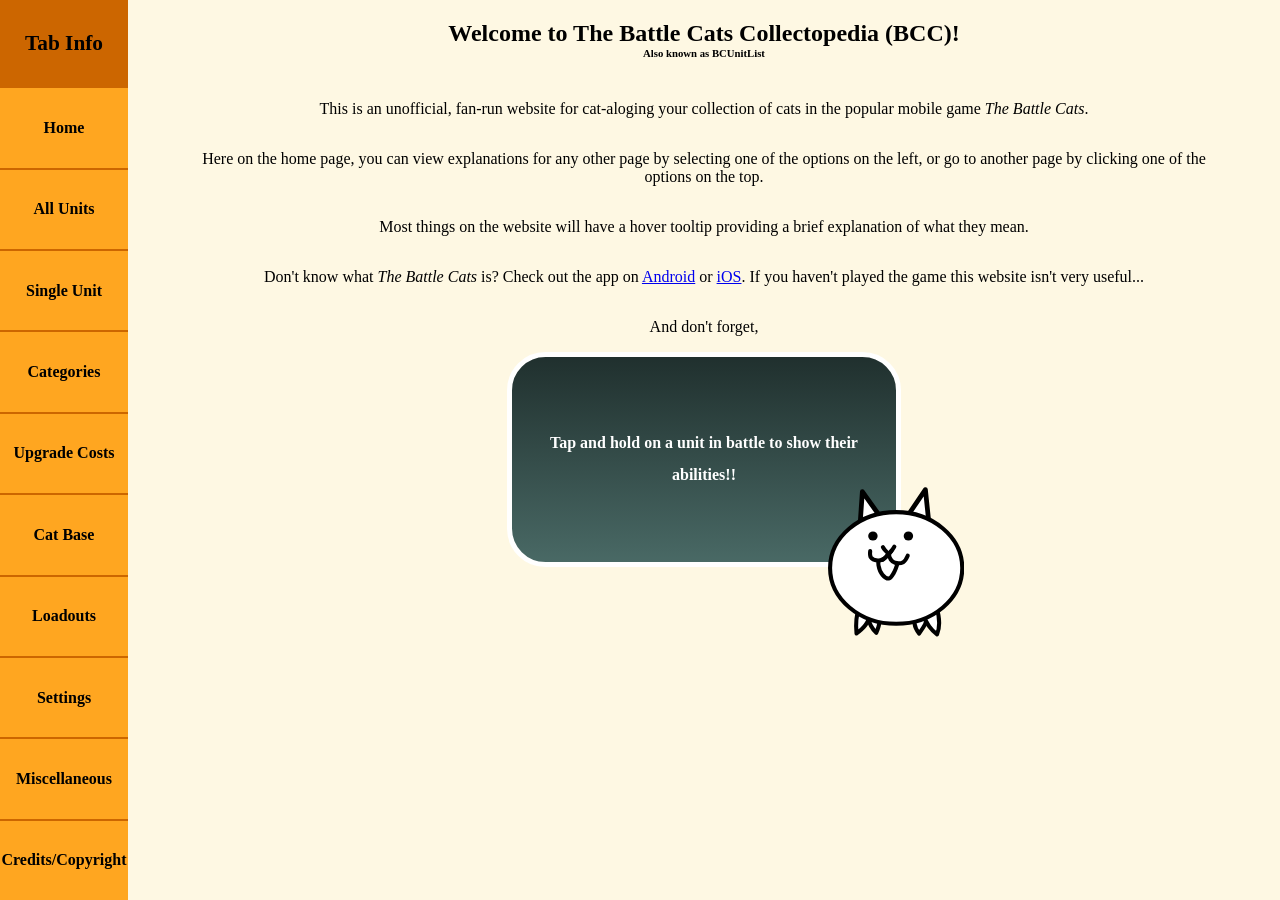
==== commit 8ee6a391: "Automated minify of 49fd3292fff6f8d3ec06d9dd75c57851a1ea02c2" ====
--- a/home.html
+++ b/home.html
@@ -1,235 +1 @@
-<!DOCTYPE html>
-<html>
-<head>
-    <link rel="stylesheet" href="./css/common.css">
-    <link rel="stylesheet" href="./css/home.css">
-    <script src="./js/home.js" type="module"></script>
-</head>
-<body>
-    <div id="loading-content">
-        <nav id="home-sidebar">
-            <div class="sidebar-section sidebar-title">
-                Tab Info
-            </div>
-            <div class="sidebar-section clickable">
-                Home
-            </div>
-            <div class="sidebar-section clickable">
-                All Units
-            </div>
-            <div class="sidebar-section clickable">
-                Single Unit
-            </div>
-            <div class="sidebar-section clickable">
-                Categories
-            </div>
-            <div class="sidebar-section clickable">
-                Upgrade Costs
-            </div>
-            <div class="sidebar-section clickable">
-                Cat Base
-            </div>
-            <div class="sidebar-section clickable">
-                Loadouts
-            </div>
-            <div class="sidebar-section clickable">
-                Settings
-            </div>
-            <div class="sidebar-section clickable">
-                Miscellaneous
-            </div>
-            <div class="sidebar-section clickable">
-                Credits/Copyright
-            </div>
-        </nav>
-        <span></span>
-        <div id="home-content-wrapper">
-            <section class="content-section" id="home-content-section">
-                <h2>Welcome to The Battle Cats Collectopedia (BCC)!</h2>
-                <h6>Also known as BCUnitList</h6>
-                <p>This is an unofficial, fan-run website for cat-aloging your collection of cats in the popular mobile game <i>The Battle Cats</i>.</p>
-                <p>Here on the home page, you can view explanations for any other page by selecting one of the options on the left, or go to another page by clicking one of the options on the top.</p>
-                <p>Most things on the website will have a hover tooltip providing a brief explanation of what they mean.</p>
-                <p>Don't know what <i>The Battle Cats</i> is? Check out the app on <a href="https://play.google.com/store/apps/details?id=jp.co.ponos.battlecatsen&hl=en_US">Android</a> or <a href="https://apps.apple.com/us/app/the-battle-cats/id850057092">iOS</a>. If you haven't played the game this website isn't very useful...</p>
-                <p>And don't forget,</p>
-                <div id="home-cat-quote" class="h-align">
-                    <span id="home-splash"></span>
-                    <span id="home-cat"></span>
-                </div>
-            </section>
-            <section class="content-section hidden">
-                <h2>All Units</h2>
-                <p>This tab displays a list of every unit in the game, sorted by rarity.</p>
-                <img src="./assets/img/home-tutorial/unit-row-example-1.png" loading="lazy">
-                <p>By clicking or scrolling, you can change every aspect of a unit to match how you've upgraded them:</p>
-                <img src="./assets/img/home-tutorial/unit-row-example-2.png" loading="lazy">
-                <hr>
-                <p>With so many units, it can be hard to find a specific one. Use the quick nav at the bottom left to jump to a unit or rarity.</p>
-                <img src="./assets/img/home-tutorial/unit-quick-nav-example.png" loading="lazy">
-                <p>For more information on unit tables, check the unit tables section in the Miscellaneous section.</p>
-            </section>
-            <section class="content-section hidden">
-                <h2>Single Unit</h2>
-                <p>If you just want to update a single unit, there's no reason to wait for all of the units' data to load.</p>
-                <p>This page displays all of a single unit's information on one page.</p>
-                <img src="./assets/img/home-tutorial/single-unit-example.png" loading="lazy">
-            </section>
-            <section class="content-section hidden">
-                <h2>Categories</h2>
-                <p>Categories are a way of organizing cats into groups of related units, such as all units from the same gacha banner, or all Li'l cats.</p>
-                <p>This tab acts the same as the All Units tab, but instead of tables for each rarity, there are tables for each category.</p>
-                <img src="./assets/img/home-tutorial/category-example.png" loading="lazy">
-                <p>There are a bunch of predefined categories; you can customize which categories are shown, or create your own, in the Settings tab.</p>
-            </section>
-            <section class="content-section hidden">
-                <h2>Upgrade Costs</h2>
-                <p>Ever wonder how much EXP you need to level up every unit to level 30. How about how much catfruit you need to farm?</p>
-                <p>In the Upgrade Costs tab, you can view the total amount of every resource in the game needed to fully upgrade every cat of a certain rarity or category.</p>
-                <img src="./assets/img/home-tutorial/cost-example.png" loading="lazy">
-                <p>Total upgrade costs are shown for every unit rarity, and for every category of units (see Categories and Settings sections).</p>
-                <p>There are two special categories, "All Units", which is self-explanatory, and "Abilities", which are the non-cat upgrades shown in the in-game upgrade menu after the normal cats.</p>
-                <p>Finally, for any category with an Uber Super Rare, there is an option to include resources needed for Ultra Form and Ultra Talent related upgrades. When this is turned off, any upgrade that relies on spending Dark Catseyes is not counted in the upgrade costs.</p>
-            </section>
-            <section class="content-section hidden">
-                <h2>Cat Base</h2>
-                <p>This page contains all of the upgrades that effect gameplay but aren't related to units.</p>
-                <p>At the top of the page is your total user rank, useful for seeing if you missed a unit when entering values. There are also several subtabs.</p>
-                <img src="./assets/img/home-tutorial/ur-example.png" loading="lazy">
-                <p>The first subtab is for treasures. There is a slider for each treasure in each chapter, as well as buttons to quickly max treasures, since you have them all maxed, right?</p>
-                <img src="./assets/img/home-tutorial/treasure-example.png" loading="lazy">
-                <p>The second subtab is for the Cat Cannon & variants. You can level up each part of the different designs.</p>
-                <img src="./assets/img/home-tutorial/cannon-example.png" loading="lazy">
-                <p>The third subtab is for having purchased The Cat God (completely different from the popular unit Cat God), and for your levels in each Ability. Abilities are the blue orbs in the normal cat upgrade menu that aren't actually cats, e.g. the Study ability that increases EXP earned.</p>
-                <img src="./assets/img/home-tutorial/ability-example.png" loading="lazy">
-                <p>The final subtab is for the random other upgrades that don't fit cleanly into a specific subtab. Right now, the only upgrades in here are the Aku Altar level cap, and a toggle for if the Aku Altar has been fully disabled.</p>
-            </section>
-            <section class="content-section hidden">
-                <h2>Loadouts</h2>
-                <p>With the limited number of in-game loadouts, it can be difficult to save loadouts for specific stages.</p>
-                <p>In the Loadouts tab, you can create loadouts like in game, equipping cannon parts and any unit you own in the website. Ownership is defined as the unit being at least level 1.</p>
-                <img src="./assets/img/home-tutorial/loadout-example.png" loading="lazy">
-                <p>You can also generate a share code. This code can be entered into the "Freeform Loadouts" view, which lets you create loadouts with any unit in the game, even if you haven't marked them as owned on the website.</p>
-                <p>These share codes are a great way to ask for advice on a loadout or to give someone a loadout to help them with a stage they're struggling on.</p>
-                <div class="v-align" id="home-break-overflow">
-                    <p>The loadout in the previous image, for example, can be loaded using the following code!</p>
-                    <h6>[base64]</h6>
-                </div>
-                <p>In the "Freeform Loadouts" view, you can also modify the unit's upgrades, and your cannon levels, without modifying your units elsewhere on the site.</p>
-                <img src="./assets/img/home-tutorial/freeform-loadout-modify-example.png" loading="lazy">
-            </section>
-            <section class="content-section hidden">
-                <h2>Settings</h2>
-                <p>There are several types of settings, starting with global unit filters. These are especially useful filters that apply to the entire website. This website contains every unit in every version of the game, but since it's primarilly English focused, units exclusive to non-English versions of the game are hidden by default using one of these global filters.</p>
-                <img src="./assets/img/home-tutorial/not-in-en-example.png" loading="lazy">
-                <p>Next is the global category selection. This is like the global unit filters, but for entire unit categories. This does not effect the individual unit views, only categories as in the Categories and Upgrade Costs tabs.</p>
-                <img src="./assets/img/home-tutorial/category-selector-example.png" loading="lazy">
-                <p>After that is the custom unit categories section. This allows you to create categories with any grouping of units you want.</p>
-                <img src="./assets/img/home-tutorial/custom-category-example.png" loading="lazy">
-                <p>These custom categories work like any other category. You can even hide them in the global category selection if you want!</p>
-                <img src="./assets/img/home-tutorial/custom-category-result-example.png" loading="lazy">
-                <p>Then, there are the settings that modify how you view the website. They are divided into three parts:</p>
-                <ul>
-                    <li>
-                        Organization settings are settings that effect how some things get displayed, making it easier to focus on what you care about the most.
-                        <ul>
-                            <li>
-                                <p><b>Auto-Collapse Tables</b>: You can click on the title of any table that displays units to hide the units. This option has those tables start collapsed.</p>
-                            </li>
-                            <li>
-                                <p><b>Auto-Collapse Category Sections</b>: Categories are divided into sections (e.g. "Collabs" or "Seasonal Events"). Like with tables, you can click on these section titles to collapse them, hiding all of the categories inside. This option has those sections start collapsed.</p>
-                            </li>
-                            <li>
-                                <p><b>Single Category Display</b>: This option has the Categories and Upgrade Costs pages only show one category at a time, using the "Select Categories" panel at the bottom of the page to switch between categories.</p>
-                            </li>
-                        </ul>
-                    </li>
-                    <li>
-                        Default Sort settings is a single setting that controls exactly what the name suggests. Any table with units in it will be initially sorted using the sort specified here.
-                        <ul>
-                            <li><b>In-Game Order</b> sorts units based on their order in the actual game, which is a weird mix of the unit's category, ID, and date added to the game.</li>
-                            <li><b>ID</b> sorts units by the numerical order of their IDs.</li>
-                            <li><b>Names</b> sorts units by the alphabetical order of their current form's name.</li>
-                            <li><b>Forms</b> sorts units by their current form, Normal → Evolved → True → Ultra</li>
-                            <li><b>Levels</b> sorts units numerically, first by total regular level, then by total plus level.</li>
-                            <li><b>Talents</b> sorts units by their number of maxed talents, then by their number of upgraded talents.</li>
-                            <li><b>Talent Orbs</b> sorts units by the rank(s) of their highest ranked orb(s), so 1 S rank orb beats 2 A rank orbs.</li>
-                            <li><b>Favorited</b> puts favorited units before nonfavorited units.</li>
-                        </ul>
-                        All of these sort options can be ascending or descending. If there is ever a tie, the tie is resolved by using the two unit's IDs in numerical order.
-                    </li>
-                    <li>
-                        Other settings are miscellaneous settings that do something unique.
-                        <ul>
-                            <li>
-                                <p><b>Arrow Upgrade Controls</b>: Adds increment and decrement arrows for anything on the website that you modify by scrolling the mouse wheel. Good for people without a scroll wheel!</p>
-                            </li>
-                        </ul>
-                        <img src="./assets/img/home-tutorial/arrow-control-example.png" loading="lazy">
-                        <ul>
-                            <li>
-                                <p><b>Show Empty Categories</b>: By default, any category containing only units that are filtered out by global filters is removed. This setting stops that, so every category always exists.</p>
-                            </li>
-                            <li>
-                                <p><b>Short Browsing History</b>: By default, this website creates a new entry in your browsing history every time you switch tabs. This can quickly fill up your browsing history. This setting makes it so changing tabs does not effect the page history.</p>
-                            </li>
-                        </ul>
-                    </li>
-                </ul>
-                <p>Lastly, there are the save management settings. These are powerful settings, so be careful when using one.</p>
-                <p>Import Save allows you to load a save from a file or from the clipboard. You can create a save in the clipboard or in a file using the options from Export Save.</p>
-                <p>Lastly, there is an option to delete your save data. This deletes everything, including settings, and cannot be undone except by loading a previous save (Assuming you created one).</p>
-                <p>After importing or deleting a save, it is recommended that you refresh the page, or at least change tabs, before attempting to make any changes.</p>
-                <p>There is a small message at the bottom of the page when using any of the save management settings. If that box is red, it means the action you tried to do failed, so read it carefully!</p>
-            </section>
-            <section class="content-section hidden">
-                <h2>Miscellaneous</h2>
-                <p>This section covers features and information about the website not specific to a single tab.</p>
-                <p>In the top right, you'll see Update <span id="home-update-ver"></span>. This site is updated manually, so that number lets you know what version of the app the site is updated to. Any new units, upgrades/forms, or mechanics that are added in an update after the one displayed have not been added yet, so please be patient :)</p>
-                <p>Throughout the site, there are several tables containing multiple units. These tables have a settings button in the top right, where you can filter the units shown in the table, or quickly modify all of the units.</p>
-                <p>By activating Quick-Edit Mode, all selected options to the left will be applied when clicking the + button that normally opens the unit's stats. Disable Quick-Edit Mode to be able to access stats again.</p>
-                <img src="./assets/img/home-tutorial/pre-quick-change.png" loading="lazy">
-                <p>↓</p>
-                <img src="./assets/img/home-tutorial/quick-change.png" loading="lazy">
-                <p>↓</p>
-                <img src="./assets/img/home-tutorial/post-quick-change.png" loading="lazy">
-                <p>Many of these tables will also have units with orb slots. By clicking a slot, you can create or modify an orb to give to that unit.</p>
-                <img src="./assets/img/home-tutorial/orb-modal-example.png" loading="lazy">
-                <p>Orbs are divided into two types: Ability orbs and Effect orbs. Effect orbs increase a unit's effectiveness against a specific trait, while Ability orbs give the unit a new unique ability. The above image shows an effect orb being created.</p>
-                <p>Thoughout the site there are also several places where you can search for units. These places all also have a + button that opens up an advanced search.</p>
-                <p>The advanced search lets you filter search results by properties of a unit, like their rarity or abilities.</p>
-                <img src="./assets/img/home-tutorial/advanced-search.png" loading="lazy">
-                <p>In the above image, the search required the unit to be an Uber Super Rare that can target Angel, Alien, and Aku, and that has the Conjure ability. As of 14.5, the only unit that meets these criteria is Mamolan Pasalan.</p>
-                <p>Lastly, if you encounter any errors with the site, unit values that are incorrect, or just have something that you think it's really important gets added, please let me know! On the GitHub, there is a few issue templates for different possible issues. Please use one of those, but before you do, double check that there isn't actually a mistake on the Wiki or from your end.</p>
-            </section>
-            <section class="content-section hidden">
-                <h2>Credits/Copyright</h2>
-                <div class="home-citation">
-                    <a href="https://battlecats.miraheze.org/wiki/Battle_Cats_Wiki">https://battlecats.miraheze.org/wiki/Battle_Cats_Wiki</a>
-                    <p>For unit data, images, and data validation.</p>
-                </div>
-                <div class="home-citation">
-                    <a href="https://thanksfeanor.pythonanywhere.com/xpcurves">https://thanksfeanor.pythonanywhere.com/xpcurves</a>
-                    <p>For providing more accurate XP level curves for old/weird collab units.</p>
-                </div>
-                <div class="home-citation">
-                    <a href="https://mygamatoto.com">https://mygamatoto.com</a>
-                    <p>For unit data and generally being a helpful source of information.</p>
-                </div>
-                <div class="home-citation">
-                    <a href="https://github.com/battlecatsinfo/battlecatsinfo.github.io">https://github.com/battlecatsinfo/battlecatsinfo.github.io</a>
-                    <p>For having a lot of information about the Japanese version of the game.</p>
-                </div>
-                <div class="home-citation">
-                    <a href="https://github.com/battlecatsultimate/BCU-java-PC">https://github.com/battlecatsultimate/BCU-java-PC</a>
-                    <p>For several images that are a pain to find otherwise.</p>
-                </div>
-
-                <p>And of course PONOS Corporation for making the game!</p>
-                <h4>Copyright Notice</h4>
-                <p>All data and images from The Battle Cats, as well as the name, brand, and any other related content, belong to PONOS Corporation. I do not make any claim of ownership for anything originally produced by PONOS.</p>
-                <p>This site is non-profit, and exists under fair use as an educational/informational tool.</p>
-            </section>
-        </div>
-    </div>
-</body>
-</html>+<!DOCTYPE html><html><head><link rel="stylesheet" href="./css/common.css"><link rel="stylesheet" href="./css/home.css"><script src="./js/home.js" type="module"></script></head><body><div id="loading-content"><nav id="home-sidebar"><div class="sidebar-section sidebar-title">Tab Info</div><div class="sidebar-section clickable">Home</div><div class="sidebar-section clickable">All Units</div><div class="sidebar-section clickable">Single Unit</div><div class="sidebar-section clickable">Categories</div><div class="sidebar-section clickable">Upgrade Costs</div><div class="sidebar-section clickable">Cat Base</div><div class="sidebar-section clickable">Loadouts</div><div class="sidebar-section clickable">Settings</div><div class="sidebar-section clickable">Miscellaneous</div><div class="sidebar-section clickable">Credits/Copyright</div></nav><span></span><div id="home-content-wrapper"><section class="content-section" id="home-content-section"><h2>Welcome to The Battle Cats Collectopedia (BCC)!</h2><h6>Also known as BCUnitList</h6><p>This is an unofficial, fan-run website for cat-aloging your collection of cats in the popular mobile game <i>The Battle Cats</i>.</p><p>Here on the home page, you can view explanations for any other page by selecting one of the options on the left, or go to another page by clicking one of the options on the top.</p><p>Most things on the website will have a hover tooltip providing a brief explanation of what they mean.</p><p>Don't know what <i>The Battle Cats</i> is? Check out the app on <a href="https://play.google.com/store/apps/details?id=jp.co.ponos.battlecatsen&hl=en_US">Android</a> or <a href="https://apps.apple.com/us/app/the-battle-cats/id850057092">iOS</a>. If you haven't played the game this website isn't very useful...</p><p>And don't forget,</p><div id="home-cat-quote" class="h-align"><span id="home-splash"></span> <span id="home-cat"></span></div></section><section class="content-section hidden"><h2>All Units</h2><p>This tab displays a list of every unit in the game, sorted by rarity.</p><img src="./assets/img/home-tutorial/unit-row-example-1.png" loading="lazy"><p>By clicking or scrolling, you can change every aspect of a unit to match how you've upgraded them:</p><img src="./assets/img/home-tutorial/unit-row-example-2.png" loading="lazy"><hr><p>With so many units, it can be hard to find a specific one. Use the quick nav at the bottom left to jump to a unit or rarity.</p><img src="./assets/img/home-tutorial/unit-quick-nav-example.png" loading="lazy"><p>For more information on unit tables, check the unit tables section in the Miscellaneous section.</p></section><section class="content-section hidden"><h2>Single Unit</h2><p>If you just want to update a single unit, there's no reason to wait for all of the units' data to load.</p><p>This page displays all of a single unit's information on one page.</p><img src="./assets/img/home-tutorial/single-unit-example.png" loading="lazy"></section><section class="content-section hidden"><h2>Categories</h2><p>Categories are a way of organizing cats into groups of related units, such as all units from the same gacha banner, or all Li'l cats.</p><p>This tab acts the same as the All Units tab, but instead of tables for each rarity, there are tables for each category.</p><img src="./assets/img/home-tutorial/category-example.png" loading="lazy"><p>There are a bunch of predefined categories; you can customize which categories are shown, or create your own, in the Settings tab.</p></section><section class="content-section hidden"><h2>Upgrade Costs</h2><p>Ever wonder how much EXP you need to level up every unit to level 30. How about how much catfruit you need to farm?</p><p>In the Upgrade Costs tab, you can view the total amount of every resource in the game needed to fully upgrade every cat of a certain rarity or category.</p><img src="./assets/img/home-tutorial/cost-example.png" loading="lazy"><p>Total upgrade costs are shown for every unit rarity, and for every category of units (see Categories and Settings sections).</p><p>There are two special categories, "All Units", which is self-explanatory, and "Abilities", which are the non-cat upgrades shown in the in-game upgrade menu after the normal cats.</p><p>Finally, for any category with an Uber Super Rare, there is an option to include resources needed for Ultra Form and Ultra Talent related upgrades. When this is turned off, any upgrade that relies on spending Dark Catseyes is not counted in the upgrade costs.</p></section><section class="content-section hidden"><h2>Cat Base</h2><p>This page contains all of the upgrades that effect gameplay but aren't related to units.</p><p>At the top of the page is your total user rank, useful for seeing if you missed a unit when entering values. There are also several subtabs.</p><img src="./assets/img/home-tutorial/ur-example.png" loading="lazy"><p>The first subtab is for treasures. There is a slider for each treasure in each chapter, as well as buttons to quickly max treasures, since you have them all maxed, right?</p><img src="./assets/img/home-tutorial/treasure-example.png" loading="lazy"><p>The second subtab is for the Cat Cannon & variants. You can level up each part of the different designs.</p><img src="./assets/img/home-tutorial/cannon-example.png" loading="lazy"><p>The third subtab is for having purchased The Cat God (completely different from the popular unit Cat God), and for your levels in each Ability. Abilities are the blue orbs in the normal cat upgrade menu that aren't actually cats, e.g. the Study ability that increases EXP earned.</p><img src="./assets/img/home-tutorial/ability-example.png" loading="lazy"><p>The final subtab is for the random other upgrades that don't fit cleanly into a specific subtab. Right now, the only upgrades in here are the Aku Altar level cap, and a toggle for if the Aku Altar has been fully disabled.</p></section><section class="content-section hidden"><h2>Loadouts</h2><p>With the limited number of in-game loadouts, it can be difficult to save loadouts for specific stages.</p><p>In the Loadouts tab, you can create loadouts like in game, equipping cannon parts and any unit you own in the website. Ownership is defined as the unit being at least level 1.</p><img src="./assets/img/home-tutorial/loadout-example.png" loading="lazy"><p>You can also generate a share code. This code can be entered into the "Freeform Loadouts" view, which lets you create loadouts with any unit in the game, even if you haven't marked them as owned on the website.</p><p>These share codes are a great way to ask for advice on a loadout or to give someone a loadout to help them with a stage they're struggling on.</p><div class="v-align" id="home-break-overflow"><p>The loadout in the previous image, for example, can be loaded using the following code!</p><h6>[base64]</h6></div><p>In the "Freeform Loadouts" view, you can also modify the unit's upgrades, and your cannon levels, without modifying your units elsewhere on the site.</p><img src="./assets/img/home-tutorial/freeform-loadout-modify-example.png" loading="lazy"></section><section class="content-section hidden"><h2>Settings</h2><p>There are several types of settings, starting with global unit filters. These are especially useful filters that apply to the entire website. This website contains every unit in every version of the game, but since it's primarilly English focused, units exclusive to non-English versions of the game are hidden by default using one of these global filters.</p><img src="./assets/img/home-tutorial/not-in-en-example.png" loading="lazy"><p>Next is the global category selection. This is like the global unit filters, but for entire unit categories. This does not effect the individual unit views, only categories as in the Categories and Upgrade Costs tabs.</p><img src="./assets/img/home-tutorial/category-selector-example.png" loading="lazy"><p>After that is the custom unit categories section. This allows you to create categories with any grouping of units you want.</p><img src="./assets/img/home-tutorial/custom-category-example.png" loading="lazy"><p>These custom categories work like any other category. You can even hide them in the global category selection if you want!</p><img src="./assets/img/home-tutorial/custom-category-result-example.png" loading="lazy"><p>Then, there are the settings that modify how you view the website. They are divided into three parts:</p><ul><li>Organization settings are settings that effect how some things get displayed, making it easier to focus on what you care about the most.<ul><li><p><b>Auto-Collapse Tables</b>: You can click on the title of any table that displays units to hide the units. This option has those tables start collapsed.</p></li><li><p><b>Auto-Collapse Category Sections</b>: Categories are divided into sections (e.g. "Collabs" or "Seasonal Events"). Like with tables, you can click on these section titles to collapse them, hiding all of the categories inside. This option has those sections start collapsed.</p></li><li><p><b>Single Category Display</b>: This option has the Categories and Upgrade Costs pages only show one category at a time, using the "Select Categories" panel at the bottom of the page to switch between categories.</p></li></ul></li><li>Default Sort settings is a single setting that controls exactly what the name suggests. Any table with units in it will be initially sorted using the sort specified here.<ul><li><b>In-Game Order</b> sorts units based on their order in the actual game, which is a weird mix of the unit's category, ID, and date added to the game.</li><li><b>ID</b> sorts units by the numerical order of their IDs.</li><li><b>Names</b> sorts units by the alphabetical order of their current form's name.</li><li><b>Forms</b> sorts units by their current form, Normal → Evolved → True → Ultra</li><li><b>Levels</b> sorts units numerically, first by total regular level, then by total plus level.</li><li><b>Talents</b> sorts units by their number of maxed talents, then by their number of upgraded talents.</li><li><b>Talent Orbs</b> sorts units by the rank(s) of their highest ranked orb(s), so 1 S rank orb beats 2 A rank orbs.</li><li><b>Favorited</b> puts favorited units before nonfavorited units.</li></ul>All of these sort options can be ascending or descending. If there is ever a tie, the tie is resolved by using the two unit's IDs in numerical order.</li><li>Other settings are miscellaneous settings that do something unique.<ul><li><p><b>Arrow Upgrade Controls</b>: Adds increment and decrement arrows for anything on the website that you modify by scrolling the mouse wheel. Good for people without a scroll wheel!</p></li></ul><img src="./assets/img/home-tutorial/arrow-control-example.png" loading="lazy"><ul><li><p><b>Show Empty Categories</b>: By default, any category containing only units that are filtered out by global filters is removed. This setting stops that, so every category always exists.</p></li><li><p><b>Short Browsing History</b>: By default, this website creates a new entry in your browsing history every time you switch tabs. This can quickly fill up your browsing history. This setting makes it so changing tabs does not effect the page history.</p></li></ul></li></ul><p>Lastly, there are the save management settings. These are powerful settings, so be careful when using one.</p><p>Import Save allows you to load a save from a file or from the clipboard. You can create a save in the clipboard or in a file using the options from Export Save.</p><p>Lastly, there is an option to delete your save data. This deletes everything, including settings, and cannot be undone except by loading a previous save (Assuming you created one).</p><p>After importing or deleting a save, it is recommended that you refresh the page, or at least change tabs, before attempting to make any changes.</p><p>There is a small message at the bottom of the page when using any of the save management settings. If that box is red, it means the action you tried to do failed, so read it carefully!</p></section><section class="content-section hidden"><h2>Miscellaneous</h2><p>This section covers features and information about the website not specific to a single tab.</p><p>In the top right, you'll see Update <span id="home-update-ver"></span>. This site is updated manually, so that number lets you know what version of the app the site is updated to. Any new units, upgrades/forms, or mechanics that are added in an update after the one displayed have not been added yet, so please be patient :)</p><p>Throughout the site, there are several tables containing multiple units. These tables have a settings button in the top right, where you can filter the units shown in the table, or quickly modify all of the units.</p><p>By activating Quick-Edit Mode, all selected options to the left will be applied when clicking the + button that normally opens the unit's stats. Disable Quick-Edit Mode to be able to access stats again.</p><img src="./assets/img/home-tutorial/pre-quick-change.png" loading="lazy"><p>↓</p><img src="./assets/img/home-tutorial/quick-change.png" loading="lazy"><p>↓</p><img src="./assets/img/home-tutorial/post-quick-change.png" loading="lazy"><p>Many of these tables will also have units with orb slots. By clicking a slot, you can create or modify an orb to give to that unit.</p><img src="./assets/img/home-tutorial/orb-modal-example.png" loading="lazy"><p>Orbs are divided into two types: Ability orbs and Effect orbs. Effect orbs increase a unit's effectiveness against a specific trait, while Ability orbs give the unit a new unique ability. The above image shows an effect orb being created.</p><p>Thoughout the site there are also several places where you can search for units. These places all also have a + button that opens up an advanced search.</p><p>The advanced search lets you filter search results by properties of a unit, like their rarity or abilities.</p><img src="./assets/img/home-tutorial/advanced-search.png" loading="lazy"><p>In the above image, the search required the unit to be an Uber Super Rare that can target Angel, Alien, and Aku, and that has the Conjure ability. As of 14.5, the only unit that meets these criteria is Mamolan Pasalan.</p><p>Lastly, if you encounter any errors with the site, unit values that are incorrect, or just have something that you think it's really important gets added, please let me know! On the GitHub, there is a few issue templates for different possible issues. Please use one of those, but before you do, double check that there isn't actually a mistake on the Wiki or from your end.</p></section><section class="content-section hidden"><h2>Credits/Copyright</h2><div class="home-citation"><a href="https://battlecats.miraheze.org/wiki/Battle_Cats_Wiki">https://battlecats.miraheze.org/wiki/Battle_Cats_Wiki</a><p>For unit data, images, and data validation.</p></div><div class="home-citation"><a href="https://thanksfeanor.pythonanywhere.com/xpcurves">https://thanksfeanor.pythonanywhere.com/xpcurves</a><p>For providing more accurate XP level curves for old/weird collab units.</p></div><div class="home-citation"><a href="https://mygamatoto.com">https://mygamatoto.com</a><p>For unit data and generally being a helpful source of information.</p></div><div class="home-citation"><a href="https://github.com/battlecatsinfo/battlecatsinfo.github.io">https://github.com/battlecatsinfo/battlecatsinfo.github.io</a><p>For having a lot of information about the Japanese version of the game.</p></div><div class="home-citation"><a href="https://github.com/battlecatsultimate/BCU-java-PC">https://github.com/battlecatsultimate/BCU-java-PC</a><p>For several images that are a pain to find otherwise.</p></div><p>And of course PONOS Corporation for making the game!</p><h4>Copyright Notice</h4><p>All data and images from The Battle Cats, as well as the name, brand, and any other related content, belong to PONOS Corporation. I do not make any claim of ownership for anything originally produced by PONOS.</p><p>This site is non-profit, and exists under fair use as an educational/informational tool.</p></section></div></div></body></html>
--- a/css/common.css
+++ b/css/common.css
@@ -1,266 +1 @@
-:root {
-    --text: #000000;
-    --base-bg: #ffffff;
-    --highlight-bg: #fef8e3;
-    --highlight-bg2: #ffe3ac;
-    --saving-bg: #4e3c0477;
-    --content: #fbbc04;
-    --highlight-content: #f7cb4d;
-    --content-border: #d8a406;
-    --modal-fade: #000000CC;
-    --warning: #e62427;
-    --highlight-warning: #ff5255;
-    --warning-border: #c01d20;
-    --fadeout-timer: 4s;
-
-    --normal-content: #c8c8c8;
-    --normal-bg: #ffffff;
-    --normal-bg2: #efefef;
-    --normal-border: #999999;
-
-    --special-content: #cd67bb;
-    --special-bg: #f8a8f1;
-    --special-bg2: #eb90e3;
-    --special-border: #a84d98;
-
-    --rare-content: #db8a47;
-    --rare-bg: #f5ac74;
-    --rare-bg2: #ef9a5b;
-    --rare-border: #a86229;
-
-    --super-rare-content: #89b1bc;
-    --super-rare-bg: #c5f2f7;
-    --super-rare-bg2: #c0e3e7;
-    --super-rare-border: #578491;
-
-    --uber-rare-content: #ead635;
-    --uber-rare-bg: #fcf683;
-    --uber-rare-bg2: #f7ee57;
-    --uber-rare-border: #c2af1f;
-
-    --legend-rare-content: #ffffff;
-    --legend-rare-border: #141414;
-    --rainbow-bg1: #ff9999;
-    --rainbow-bg2: #ffe699;
-    --rainbow-bg3: #ccff99;
-    --rainbow-bg4: #99ffb3;
-    --rainbow-bg5: #99ffff;
-    --rainbow-bg6: #99b3ff;
-    --rainbow-bg7: #cc99ff;
-    --rainbow-bg8: #ff99e6;
-
-    --ability-upgade-content: #2ce5e6;
-    --ability-upgade-bg: #baf2f4;
-    --ability-upgade-bg2: #a0e6e9;
-    --ability-upgade-border: #09b0ad;
-
-    --inactive-content: #8b8b8b;
-    --inactive-bg: #bebebe;
-    --inactive-bg2: #8d8d8d;
-    --inactive-border: #2c2c2c;
-    
-    --generic-content: #ffa620;
-    --generic-bg: #fff0d2;
-    --generic-bg2: #ffeac0;
-    --generic-border: #cc6600;
-    
-    --rarity-content: var(--content);
-    --rarity-bg: var(--highlight-bg);
-    --rarity-bg2: var(--highlight-bg2);
-    --rarity-border: var(--content-border);
-}
-
-.ability-upgrade-color {
-    --rarity-content: var(--ability-upgade-content);
-    --rarity-bg: var(--ability-upgade-bg);
-    --rarity-bg2: var(--ability-upgade-bg2);
-    --rarity-border: var(--ability-upgade-border);
-}
-.normal-color {
-    --rarity-content: var(--normal-content);
-    --rarity-bg: var(--normal-bg);
-    --rarity-bg2: var(--normal-bg2);
-    --rarity-border: var(--normal-border);
-}
-.special-color {
-    --rarity-content: var(--special-content);
-    --rarity-bg: var(--special-bg);
-    --rarity-bg2: var(--special-bg2);
-    --rarity-border: var(--special-border);
-}
-.rare-color {
-    --rarity-content: var(--rare-content);
-    --rarity-bg: var(--rare-bg);
-    --rarity-bg2: var(--rare-bg2);
-    --rarity-border: var(--rare-border);
-}
-.super-rare-color {
-    --rarity-content: var(--super-rare-content);
-    --rarity-bg: var(--super-rare-bg);
-    --rarity-bg2: var(--super-rare-bg2);
-    --rarity-border: var(--super-rare-border);
-}
-.uber-rare-color {
-    --rarity-content: var(--uber-rare-content);
-    --rarity-bg: var(--uber-rare-bg);
-    --rarity-bg2: var(--uber-rare-bg2);
-    --rarity-border: var(--uber-rare-border);
-}
-
-.legend-rare-color {
-    --rarity-content: var(--legend-rare-content);
-    --rarity-border: var(--legend-rare-border);
-}
-.legend-row-1 {
-    --rarity-bg: var(--rainbow-bg1);
-    --rarity-bg2: var(--rainbow-bg1);
-}
-.legend-row-2 {
-    --rarity-bg: var(--rainbow-bg2);
-    --rarity-bg2: var(--rainbow-bg2);
-}
-.legend-row-3 {
-    --rarity-bg: var(--rainbow-bg3);
-    --rarity-bg2: var(--rainbow-bg3);
-}
-.legend-row-4 {
-    --rarity-bg: var(--rainbow-bg4);
-    --rarity-bg2: var(--rainbow-bg4);
-}
-.legend-row-5 {
-    --rarity-bg: var(--rainbow-bg5);
-    --rarity-bg2: var(--rainbow-bg5);
-}
-.legend-row-6 {
-    --rarity-bg: var(--rainbow-bg6);
-    --rarity-bg2: var(--rainbow-bg6);
-}
-.legend-row-7 {
-    --rarity-bg: var(--rainbow-bg7);
-    --rarity-bg2: var(--rainbow-bg7);
-}
-.legend-row-8 {
-    --rarity-bg: var(--rainbow-bg8);
-    --rarity-bg2: var(--rainbow-bg8);
-}
-@keyframes rainbow {
-    0% { background-color: var(--rainbow-bg1); }
-    12.5% { background-color: var(--rainbow-bg2); }
-    25% { background-color: var(--rainbow-bg3); }
-    37.5% { background-color: var(--rainbow-bg4); }
-    50% { background-color: var(--rainbow-bg5); }
-    62.5% { background-color: var(--rainbow-bg6); }
-    75% { background-color: var(--rainbow-bg7); }
-    87.5% { background-color: var(--rainbow-bg8); }
-    100% { background-color: var(--rainbow-bg1); }
-}
-.legend-rare-animation {
-    animation: rainbow 8s linear 0s infinite forwards;
-}
-
-html {
-    overflow-x: hidden;
-    scrollbar-color: var(--content-border) var(--highlight-content);
-    height: 100%;
-    max-height: 100%;
-}
-
-body {
-    display: grid;
-    background-color: var(--highlight-bg);
-    padding: 0;
-    margin: 0;
-    width: 100%;
-    height: 100%;
-    max-height: 100%;
-    position: relative;
-    scrollbar-width: thin;
-    box-sizing: border-box;
-}
-
-#loading-content {
-    height: 100%;
-    overflow-y: auto;
-    box-sizing: border-box;
-    padding-bottom: 5vh;
-}
-
-* {
-    scrollbar-color: var(--rarity-border) var(--rarity-content);
-    scrollbar-width: thin;
-}
-
-iframe {
-    width: 100%;
-    height: 100%;
-    border: none;
-}
-
-button {
-    border: 2px solid var(--text);
-}
-button, .clickable {
-    background-color: var(--rarity-content);
-    cursor: pointer;
-    transition: background-color 0.04s ease, filter 0.04s ease;
-    font-weight: bolder;
-    user-select: none;
-}
-button:disabled, .clickable:disabled {
-    filter: brightness(0.9) grayscale(0.6);
-    cursor: not-allowed;
-}
-button:not(:disabled):hover, .clickable:not(:disabled):hover {
-    filter: invert(0.1) brightness(0.9);
-}
-
-img {
-    -webkit-user-drag: none;
-    user-select: none;
-}
-
-td {
-    padding: 0;
-}
-
-input {
-    accent-color: var(--rarity-content);
-}
-
-.h-align {
-    display: flex;
-    align-items: center;
-    justify-content: center;
-}
-
-.v-align {
-    display: flex;
-    align-items: center;
-    justify-content: center;
-    flex-direction: column;
-}
-
-.hidden, .global-hidden {
-    display: none !important;
-}
-
-.invisible {
-    visibility: hidden;
-}
-
-.two-pane {
-    display: grid;
-    grid-template-columns: 50% 50%;
-    grid-template-rows: 100%;
-}
-
-.transitionless {
-    transition: none !important;
-}
-
-.inactive {
-    --rarity-content: var(--inactive-content) !important;
-    --rarity-bg: var(--inactive-bg) !important;
-    --rarity-bg2: var(--inactive-bg2) !important;
-    --rarity-border: var(--inactive-border) !important;
-}+@keyframes rainbow{0%,to{background-color:var(--rainbow-bg1)}12.5%{background-color:var(--rainbow-bg2)}25%{background-color:var(--rainbow-bg3)}37.5%{background-color:var(--rainbow-bg4)}50%{background-color:var(--rainbow-bg5)}62.5%{background-color:var(--rainbow-bg6)}75%{background-color:var(--rainbow-bg7)}87.5%{background-color:var(--rainbow-bg8)}}:root{--text:#000000;--base-bg:#ffffff;--highlight-bg:#fef8e3;--highlight-bg2:#ffe3ac;--saving-bg:#4e3c0477;--content:#fbbc04;--highlight-content:#f7cb4d;--content-border:#d8a406;--modal-fade:#000000CC;--warning:#e62427;--highlight-warning:#ff5255;--warning-border:#c01d20;--fadeout-timer:4s;--normal-content:#c8c8c8;--normal-bg:#ffffff;--normal-bg2:#efefef;--normal-border:#999999;--special-content:#cd67bb;--special-bg:#f8a8f1;--special-bg2:#eb90e3;--special-border:#a84d98;--rare-content:#db8a47;--rare-bg:#f5ac74;--rare-bg2:#ef9a5b;--rare-border:#a86229;--super-rare-content:#89b1bc;--super-rare-bg:#c5f2f7;--super-rare-bg2:#c0e3e7;--super-rare-border:#578491;--uber-rare-content:#ead635;--uber-rare-bg:#fcf683;--uber-rare-bg2:#f7ee57;--uber-rare-border:#c2af1f;--legend-rare-content:#ffffff;--legend-rare-hover:#d3d3d3;--legend-rare-border:#141414;--rainbow-bg1:#ff9999;--rainbow-bg2:#ffe699;--rainbow-bg3:#ccff99;--rainbow-bg4:#99ffb3;--rainbow-bg5:#99ffff;--rainbow-bg6:#99b3ff;--rainbow-bg7:#cc99ff;--rainbow-bg8:#ff99e6;--ability-upgade-content:#2ce5e6;--ability-upgade-bg:#baf2f4;--ability-upgade-bg2:#a0e6e9;--ability-upgade-border:#09b0ad;--inactive-content:#8b8b8b;--inactive-bg:#bebebe;--inactive-bg2:#8d8d8d;--inactive-border:#2c2c2c;--generic-content:#ffa620;--generic-bg:#fff0d2;--generic-bg2:#ffeac0;--generic-border:#cc6600;--rarity-content:var(--content);--rarity-bg:var(--highlight-bg);--rarity-bg2:var(--highlight-bg2);--rarity-border:var(--content-border)}.ability-upgrade-color{--rarity-content:var(--ability-upgade-content);--rarity-bg:var(--ability-upgade-bg);--rarity-bg2:var(--ability-upgade-bg2);--rarity-border:var(--ability-upgade-border)}.normal-color{--rarity-content:var(--normal-content);--rarity-bg:var(--normal-bg);--rarity-bg2:var(--normal-bg2);--rarity-border:var(--normal-border)}.special-color{--rarity-content:var(--special-content);--rarity-bg:var(--special-bg);--rarity-bg2:var(--special-bg2);--rarity-border:var(--special-border)}.rare-color{--rarity-content:var(--rare-content);--rarity-bg:var(--rare-bg);--rarity-bg2:var(--rare-bg2);--rarity-border:var(--rare-border)}.super-rare-color{--rarity-content:var(--super-rare-content);--rarity-bg:var(--super-rare-bg);--rarity-bg2:var(--super-rare-bg2);--rarity-border:var(--super-rare-border)}.uber-rare-color{--rarity-content:var(--uber-rare-content);--rarity-bg:var(--uber-rare-bg);--rarity-bg2:var(--uber-rare-bg2);--rarity-border:var(--uber-rare-border)}.legend-rare-color{--rarity-content:var(--legend-rare-content);--rarity-border:var(--legend-rare-border)}.legend-row-1{--rarity-bg:var(--rainbow-bg1);--rarity-bg2:var(--rainbow-bg1)}.legend-row-2{--rarity-bg:var(--rainbow-bg2);--rarity-bg2:var(--rainbow-bg2)}.legend-row-3{--rarity-bg:var(--rainbow-bg3);--rarity-bg2:var(--rainbow-bg3)}.legend-row-4{--rarity-bg:var(--rainbow-bg4);--rarity-bg2:var(--rainbow-bg4)}.legend-row-5{--rarity-bg:var(--rainbow-bg5);--rarity-bg2:var(--rainbow-bg5)}.legend-row-6{--rarity-bg:var(--rainbow-bg6);--rarity-bg2:var(--rainbow-bg6)}.legend-row-7{--rarity-bg:var(--rainbow-bg7);--rarity-bg2:var(--rainbow-bg7)}.legend-row-8{--rarity-bg:var(--rainbow-bg8);--rarity-bg2:var(--rainbow-bg8)}.legend-rare-animation{animation:rainbow 8s linear 0s infinite forwards}html{overflow-x:hidden;scrollbar-color:var(--content-border) var(--highlight-content);height:100%;max-height:100%}body,iframe{width:100%;height:100%}*,body{scrollbar-width:thin}body{display:grid;background-color:var(--highlight-bg);padding:0;margin:0;max-height:100%;position:relative;box-sizing:border-box}#loading-content{height:100%;overflow-y:auto;box-sizing:border-box;padding-bottom:5vh}*{scrollbar-color:var(--rarity-border) var(--rarity-content)}iframe{border:0}button{border:2px solid var(--text)}.clickable,button{background-color:var(--rarity-content);cursor:pointer;transition:background-color .1s ease,filter .1s ease;font-weight:bolder;user-select:none}.clickable:disabled,button:disabled{filter:brightness(.9) grayscale(.6);cursor:not-allowed}.clickable:not(:disabled):hover,button:not(:disabled):hover{filter:invert(.1) brightness(.9)}img{-webkit-user-drag:none;user-select:none}td{padding:0}input{accent-color:var(--rarity-content)}.h-align,.v-align{display:flex;align-items:center;justify-content:center}.v-align{flex-direction:column}.global-hidden,.hidden{display:none!important}.invisible{visibility:hidden}.two-pane{display:grid;grid-template-columns:50% 50%;grid-template-rows:100%}.transitionless{transition:none!important}.inactive{--rarity-content:var(--inactive-content)!important;--rarity-bg:var(--inactive-bg)!important;--rarity-bg2:var(--inactive-bg2)!important;--rarity-border:var(--inactive-border)!important}
--- a/css/home.css
+++ b/css/home.css
@@ -1,141 +1 @@
-:root {
-    --rarity-content: var(--generic-content);
-    --rarity-bg: var(--generic-bg);
-    --rarity-bg2: var(--generic-bg2);
-    --rarity-border: var(--generic-border);
-}
-
-#loading-content {
-    display: grid;
-    grid-template-columns: 10vw 1fr;
-    grid-template-rows: 100%;
-}
-
-#home-sidebar {
-    width: 10vw;
-    display: flex;
-    flex-direction: column;
-    align-items: center;
-    background-color: var(--generic-content);
-    position: fixed;
-    top: 0;
-    left: 0;
-    bottom: 0;
-}
-
-.sidebar-section {
-    font-size: 12pt;
-    font-weight: bolder;
-    background-color: var(--generic-content);
-    max-height: 10vh;
-    flex-grow: 1;
-    display: flex;
-    align-items: center;
-    justify-content: center;
-    user-select: none;
-    cursor: pointer;
-    width: 100%;
-}
-.sidebar-section:not(:last-of-type) {
-    border-bottom: 2px solid var(--generic-border);
-}
-
-.sidebar-title {
-    background-color: var(--generic-border);
-    font-size: 16pt;
-}
-
-.content-section {
-    display: flex;
-    flex-direction: column;
-    align-items: center;
-    padding-bottom: 10vh;
-    padding-left: 5vw;
-    padding-right: 5vw;
-    text-align: center;
-}
-
-.content-section img {
-    max-width: 100%;
-}
-
-#home-cat-quote {
-    position: relative;
-    width: 28vw;
-    aspect-ratio: 2/1;
-    background-image: linear-gradient(to bottom, #20302e, #496965);
-    color: #FFFFFF;
-    font-weight: bolder;
-    font-size: 12pt;
-    line-height: 2;
-    border-radius: 3vw;
-    border: 5px solid #FFFFFF;
-    text-align: center;
-    padding: 1vw;
-    user-select: none;
-    cursor: pointer;
-}
-
-#home-content-section h2 {
-    margin-bottom: 0;
-}
-#home-content-section h6 {
-    margin-top: 0;
-}
-
-.multi-image-example p {
-    font-size: 72pt;
-    margin: 2vh;
-}
-
-#home-break-overflow {
-    overflow-wrap: anywhere;
-    max-width: 50%;
-}
-
-ul {
-    text-align: left;
-    font-size: 12pt;
-}
-
-ul ul {
-    font-size: 10pt;
-}
-
-.home-citation p {
-    margin-top: 0.1vh;
-    margin-bottom: 3vh;
-}
-
-#home-content-section {
-    overflow: clip;
-}
-
-@keyframes bob {
-    0% {
-        transform: translateY(0);
-    }
-    30% {
-        transform: translateY(10px);
-    }
-    50% {
-        transform: translateY(0);
-    }
-    100% {
-        transform: translateY(0);
-    }
-}
-#home-cat {
-    --size: 150px;
-    position: absolute;
-    display: block;
-    width: var(--size);
-    aspect-ratio: 1/1;
-    top: calc(100% - calc(var(--size) / 2));
-    left: calc(100% - calc(var(--size) / 2));
-    background-image: url("../assets/img/cat.svg");
-    background-size: contain;
-    background-repeat: no-repeat;
-    background-position: center;
-    animation: 1s ease bob infinite;
-}+@keyframes bob{0%,50%,to{transform:translateY(0)}30%{transform:translateY(10px)}}:root{--rarity-content:var(--generic-content);--rarity-bg:var(--generic-bg);--rarity-bg2:var(--generic-bg2);--rarity-border:var(--generic-border)}#loading-content{display:grid;grid-template-columns:10vw 1fr;grid-template-rows:100%}#home-sidebar,.sidebar-section{background-color:var(--generic-content);display:flex;align-items:center}#home-sidebar{width:10vw;flex-direction:column;position:fixed;top:0;left:0;bottom:0}.sidebar-section{font-size:12pt;font-weight:bolder;max-height:10vh;flex-grow:1;justify-content:center;user-select:none;cursor:pointer;width:100%}.sidebar-section:not(:last-of-type){border-bottom:2px solid var(--generic-border)}.sidebar-title{background-color:var(--generic-border);font-size:16pt}.content-section{display:flex;flex-direction:column;align-items:center;padding-bottom:10vh;padding-left:5vw;padding-right:5vw;text-align:center}.content-section img{max-width:100%}#home-cat-quote{position:relative;width:28vw;aspect-ratio:2/1;background-image:linear-gradient(to bottom,#20302e,#496965);color:#fff;font-weight:bolder;font-size:12pt;line-height:2;border-radius:3vw;border:5px solid #fff;text-align:center;padding:1vw;user-select:none;cursor:pointer}#home-content-section h2{margin-bottom:0}#home-content-section h6{margin-top:0}.multi-image-example p{font-size:72pt;margin:2vh}#home-break-overflow{overflow-wrap:anywhere;max-width:50%}ul{text-align:left;font-size:12pt}ul ul{font-size:10pt}.home-citation p{margin-top:.1vh;margin-bottom:3vh}#home-content-section{overflow:clip}#home-cat{--size:150px;position:absolute;display:block;width:var(--size);aspect-ratio:1/1;top:calc(100% - calc(var(--size)/2));left:calc(100% - calc(var(--size)/2));background-image:url(../assets/img/cat.svg);background-size:contain;background-repeat:no-repeat;background-position:center;animation:1s ease bob infinite}
